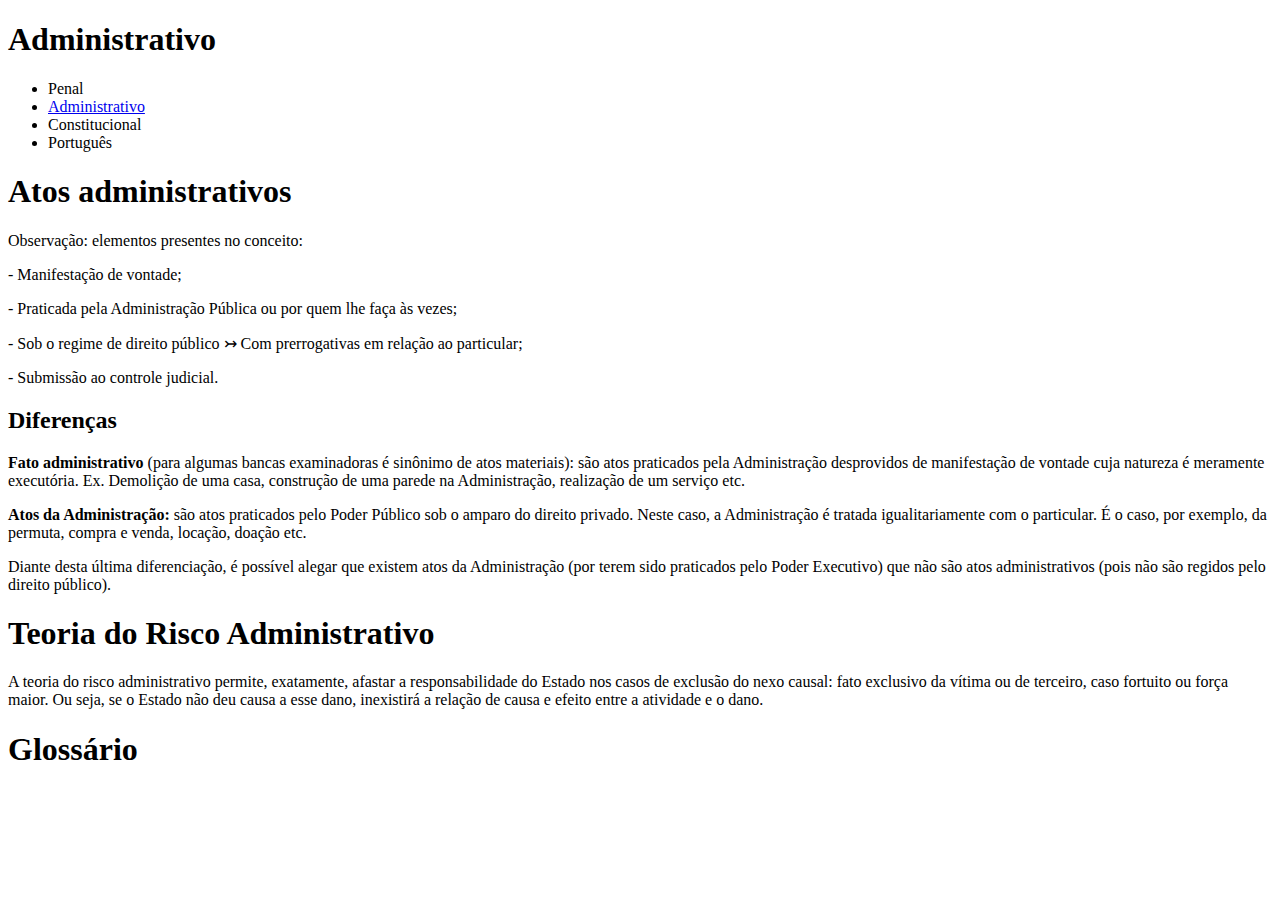
==== administrativo.html @ e255fe9c "Rabiscos de 24 de janeiro" ====
<!DOCTYPE html>
<html lang="pt-br">
<head>
    <meta charset="UTF-8">
    <meta name="viewport" content="width=device-width, initial-scale=1.0">
    <title>Administrativo</title>
</head>
<body>
    <header>
        <h1>Administrativo</h1>
    </header>
    <nav>
        <ul>
            <li>Penal</li>
            <li><a href="Administrativo.html">Administrativo</a></li>
            <li>Constitucional</li>
            <li>Português</li>
        </ul>
    </nav>
    <main>
    <section>
        <h1>Atos administrativos</h1>
        
        <p>Observação: elementos presentes no conceito:</p>
        <p>- Manifestação de vontade;</p>
        <p>- Praticada pela Administração Pública ou por quem lhe faça às vezes;</p>
        <p>- Sob o regime de direito público &rightarrowtail; Com prerrogativas em relação ao particular;</p>
        <p>- Submissão ao controle judicial.</p>

        <h2>Diferenças</h2>
        <p>
            <strong>Fato administrativo</strong> (para algumas bancas examinadoras é sinônimo de atos materiais): são atos praticados pela Administração desprovidos de manifestação de vontade cuja natureza é meramente executória. Ex. Demolição de uma casa, construção de uma parede na Administração,
            realização de um serviço etc.
        </p>

        <p><strong>Atos da Administração:</strong> são atos praticados pelo Poder Público sob o amparo do direito privado. Neste caso, a Administração é tratada igualitariamente com o particular. É o caso, por exemplo, da permuta, compra e venda, locação, doação etc.</p>

        <p>
            Diante desta última diferenciação, é possível alegar que existem atos da Administração (por terem sido praticados pelo Poder Executivo) que não são
            atos administrativos (pois não são regidos pelo direito público).
        </p>
        
        <h1>Teoria do Risco Administrativo</h1>
        <p>A teoria do risco administrativo permite, exatamente, afastar a responsabilidade do Estado nos casos de exclusão do nexo causal: fato exclusivo da vítima ou de terceiro, caso fortuito ou força maior. Ou seja, se o Estado não deu causa a esse dano, inexistirá a relação de causa e efeito entre a atividade e o dano.</p>
    </section>
    </main>
    <div>
        <h1>Glossário</h1>
    </div>
</body>
</html>
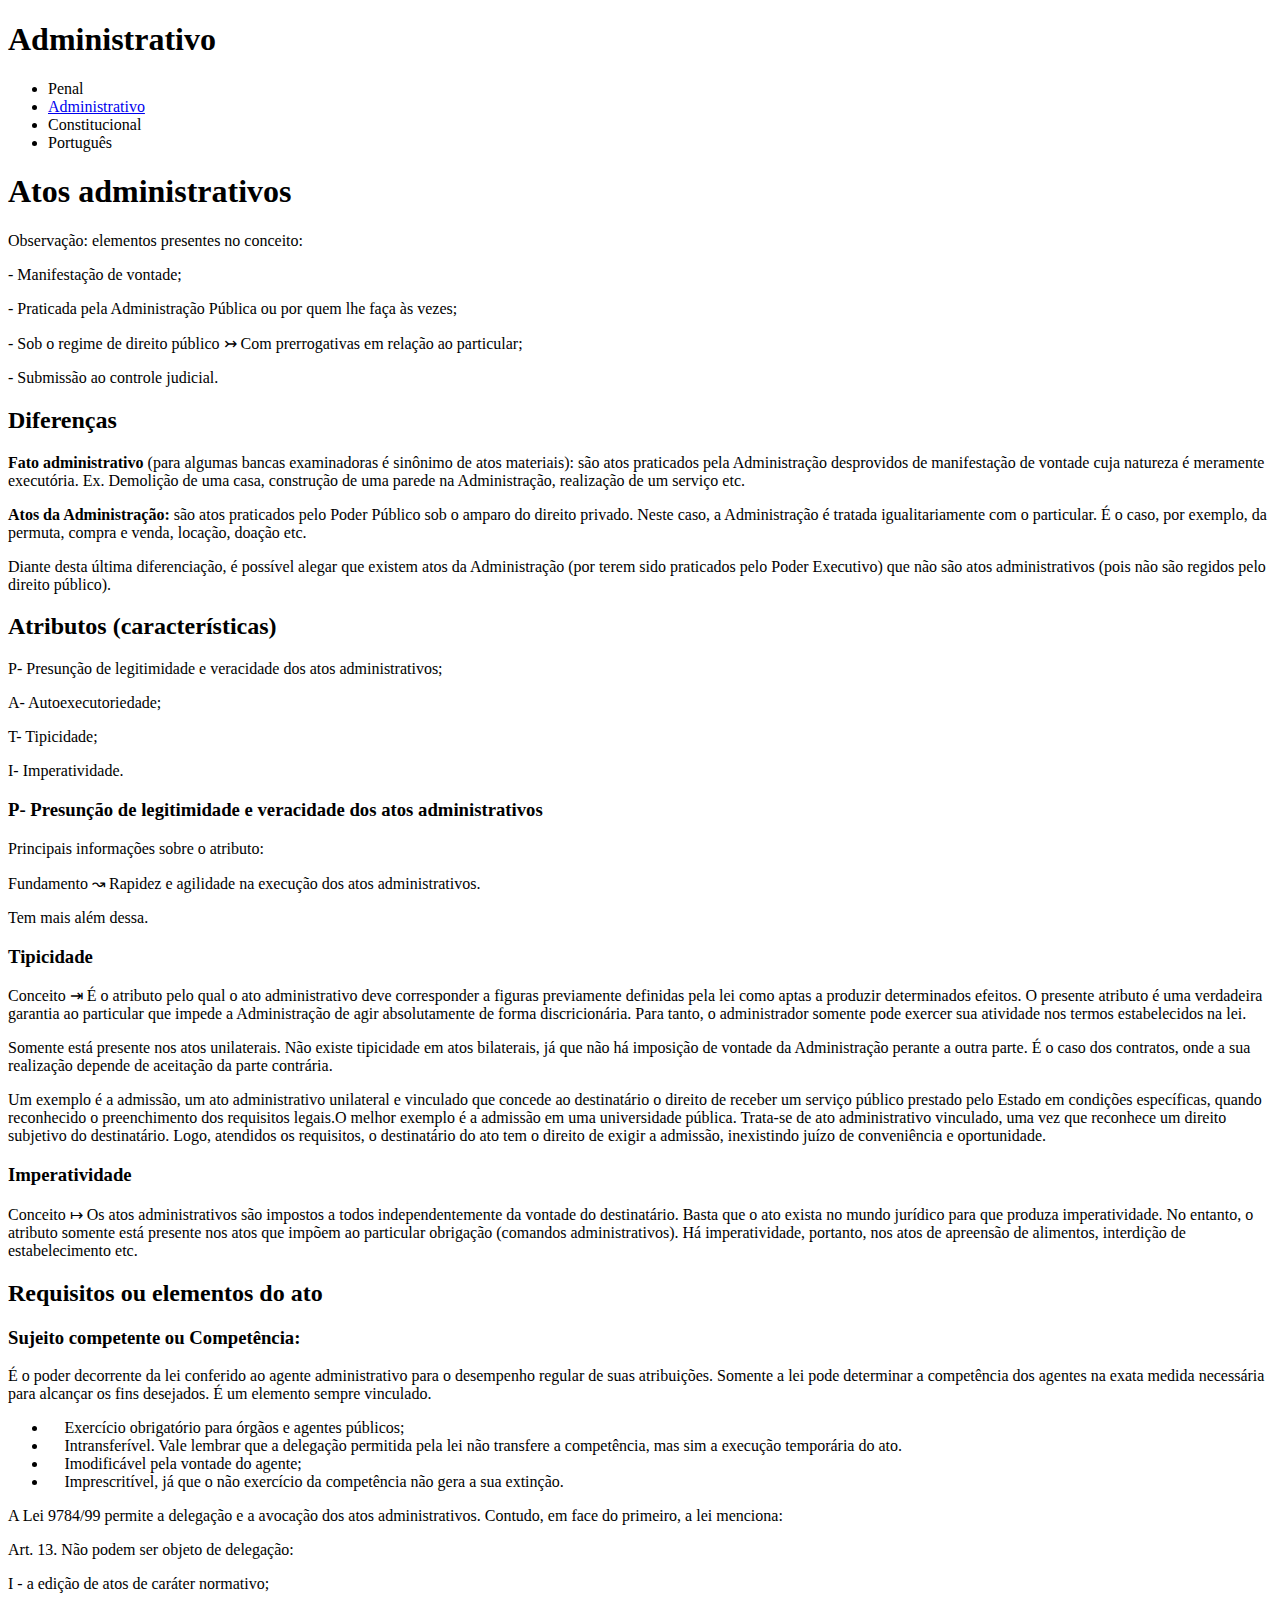
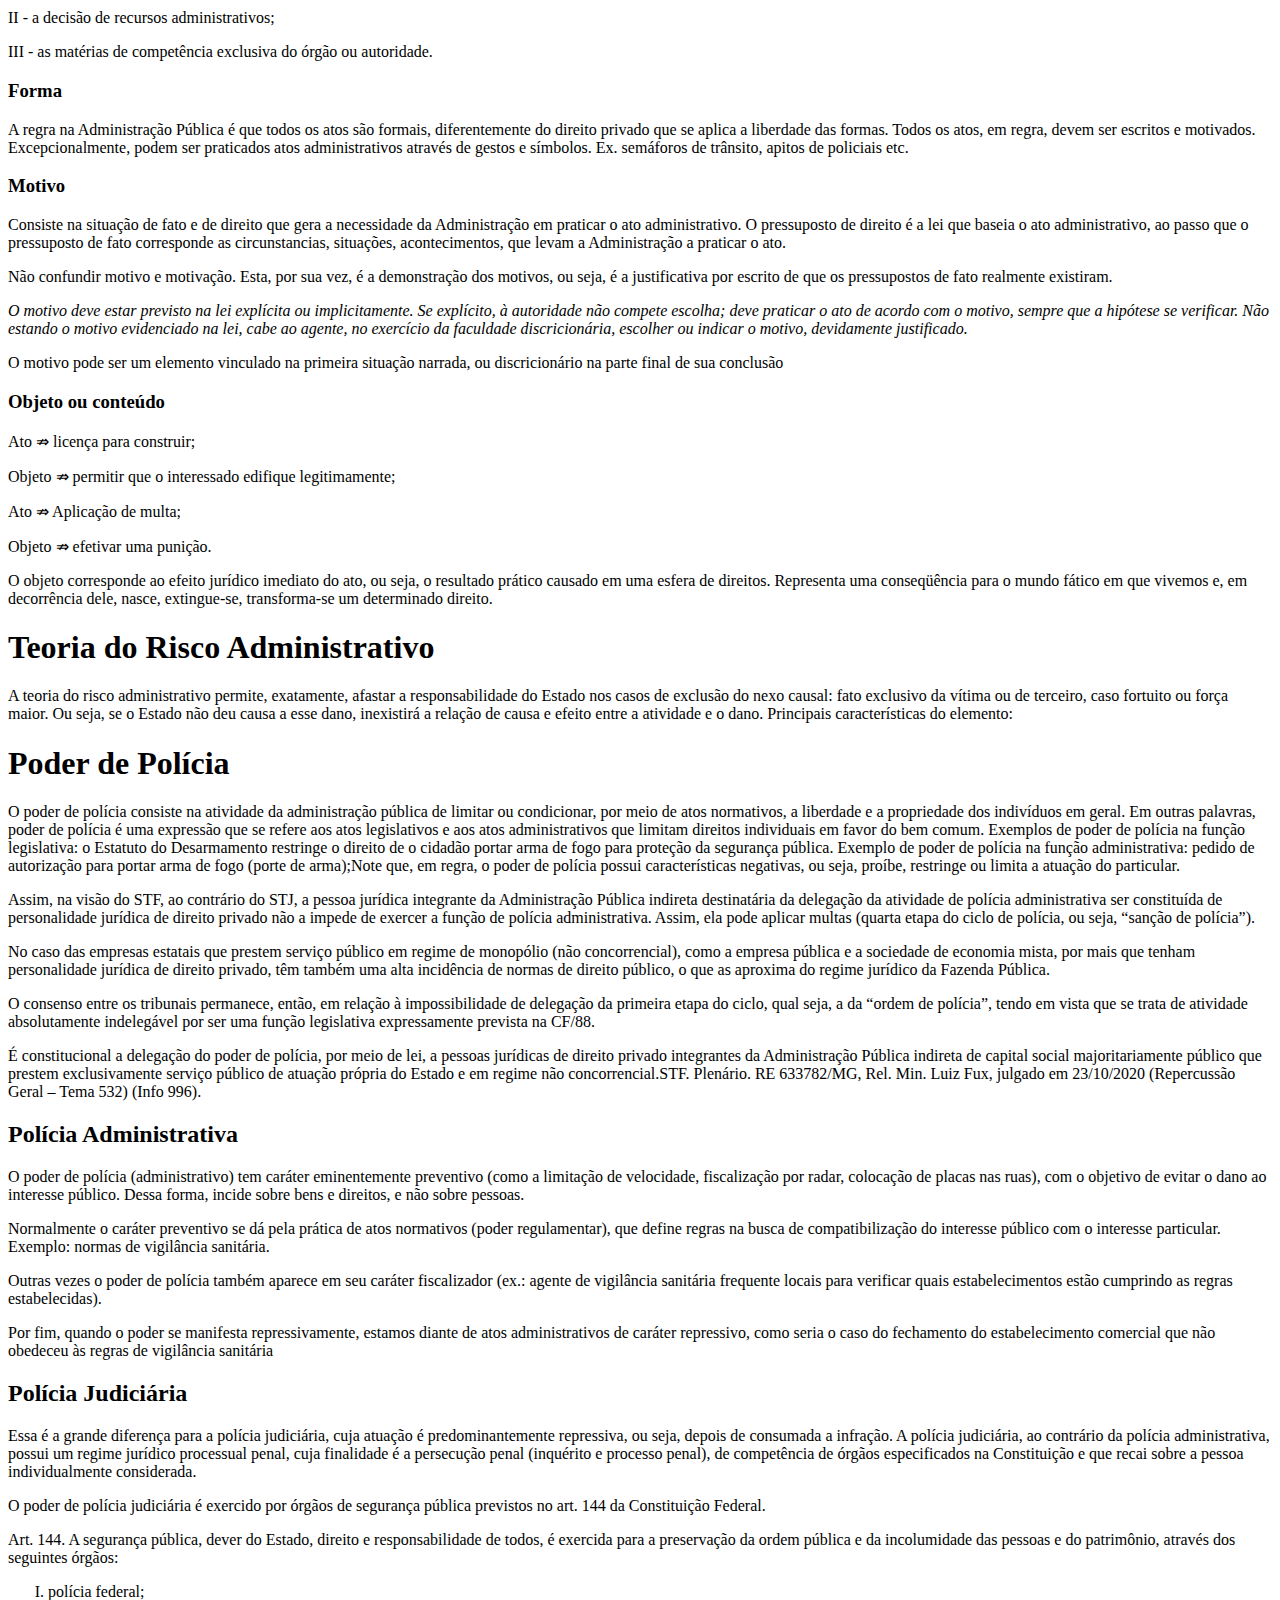
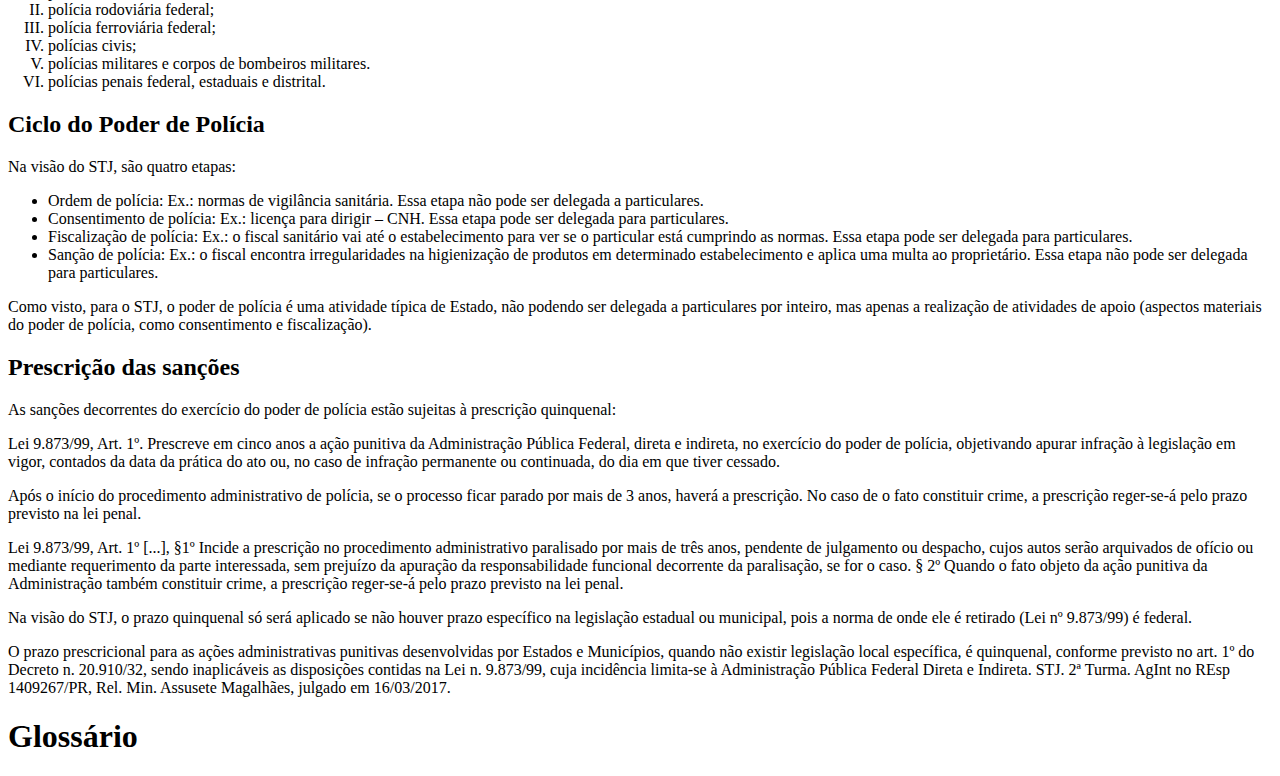
==== commit ea80a6bf: "Modificações dia 25 de jan" ====
--- a/administrativo.html
+++ b/administrativo.html
@@ -39,9 +39,208 @@
             Diante desta última diferenciação, é possível alegar que existem atos da Administração (por terem sido praticados pelo Poder Executivo) que não são
             atos administrativos (pois não são regidos pelo direito público).
         </p>
-        
+
+        <h2>Atributos (características)</h2>
+        <p>P- Presunção de legitimidade e veracidade dos atos administrativos;</p>
+        <p>A- Autoexecutoriedade;</p>
+        <p>T- Tipicidade;</p>
+        <p>I- Imperatividade.</p>
+
+        <h3>P- Presunção de legitimidade e veracidade dos atos administrativos</h3>
+
+        Principais informações sobre o atributo:
+        
+        <p>Fundamento &rightsquigarrow; Rapidez e agilidade na execução dos atos administrativos. </p>
+
+        <p>Tem mais além dessa.</p>
+
+        <h3>Tipicidade</h3>
+
+        <p>
+            Conceito &RightArrowBar; É o atributo pelo qual o ato administrativo deve corresponder a
+            figuras previamente definidas pela lei como aptas a produzir determinados
+            efeitos. O presente atributo é uma verdadeira garantia ao particular que impede
+            a Administração de agir absolutamente de forma discricionária. Para tanto, o
+            administrador somente pode exercer sua atividade nos termos estabelecidos
+            na lei.
+        </p>
+
+        <p>
+            Somente está presente nos atos unilaterais. Não existe tipicidade em
+            atos bilaterais, já que não há imposição de vontade da Administração perante a
+            outra parte. É o caso dos contratos, onde a sua realização depende de
+            aceitação da parte contrária.
+        </p>
+
+        <p>Um exemplo é a admissão, um ato administrativo unilateral e vinculado que concede ao destinatário o direito de receber um serviço público prestado pelo Estado em condições específicas, quando reconhecido o preenchimento dos requisitos legais.O melhor exemplo é a admissão em uma universidade pública. Trata-se de ato administrativo vinculado, uma vez que reconhece um direito subjetivo do destinatário. Logo, atendidos os requisitos, o destinatário do ato tem o direito de exigir a admissão, inexistindo juízo de conveniência e oportunidade. </p>
+
+        <h3>Imperatividade</h3>
+
+        <p>
+            Conceito &RightTeeArrow; Os atos administrativos são impostos a todos independentemente
+            da vontade do destinatário. Basta que o ato exista no mundo jurídico para que produza imperatividade.
+            No entanto, o atributo somente está presente nos atos que impõem ao
+            particular obrigação (comandos administrativos). Há imperatividade, portanto,
+            nos atos de apreensão de alimentos, interdição de estabelecimento etc.
+        </p>
+
+        <h2>Requisitos ou elementos do ato</h2>
+
+        <h3>Sujeito competente ou Competência:</h3>
+        <p>
+            É o poder decorrente da lei conferido ao agente administrativo para o
+            desempenho regular de suas atribuições. Somente a lei pode determinar a
+            competência dos agentes na exata medida necessária para alcançar os fins
+            desejados. É um elemento sempre vinculado.
+        </p>
+
+        <ul>
+            <li> Exercício obrigatório para órgãos e agentes públicos;</li>
+            <li>
+                 Intransferível. Vale lembrar que a delegação permitida pela lei não
+                transfere a competência, mas sim a execução temporária do ato.
+            </li>
+            <li> Imodificável pela vontade do agente;</li>
+            <li>
+                 Imprescritível, já que o não exercício da competência não gera a sua
+                extinção.
+            </li>
+        </ul>
+        
+
+        <p>
+            A Lei 9784/99 permite a delegação e a avocação dos atos
+            administrativos. Contudo, em face do primeiro, a lei menciona:
+        </p>
+        <p>Art. 13. Não podem ser objeto de delegação:</p>
+        <p>I - a edição de atos de caráter normativo;</p>
+        <p>II - a decisão de recursos administrativos;</p>
+        <p>III - as matérias de competência exclusiva do órgão ou autoridade.</p>
+
+        <h3>Forma</h3>
+
+        <p>
+            A regra na Administração Pública é que todos os atos são formais,
+            diferentemente do direito privado que se aplica a liberdade das formas.
+            Todos os atos, em regra, devem ser escritos e motivados.
+            Excepcionalmente, podem ser praticados atos administrativos através de
+            gestos e símbolos. Ex. semáforos de trânsito, apitos de policiais etc.
+        </p>
+
+        <h3>Motivo</h3>
+
+        <p>
+            Consiste na situação de fato e de direito que gera a necessidade da
+            Administração em praticar o ato administrativo. O pressuposto de direito é a lei
+            que baseia o ato administrativo, ao passo que o pressuposto de fato
+            corresponde as circunstancias, situações, acontecimentos, que levam a
+            Administração a praticar o ato.
+        </p>
+
+        <p>
+            Não confundir motivo e motivação. Esta, por sua vez, é a demonstração
+            dos motivos, ou seja, é a justificativa por escrito de que os pressupostos de fato
+            realmente existiram.
+        </p>
+        <p style="font-style: italic;">
+            O motivo deve estar previsto na lei explícita
+            ou implicitamente. Se explícito, à autoridade não compete escolha; deve
+            praticar o ato de acordo com o motivo, sempre que a hipótese se verificar. Não
+            estando o motivo evidenciado na lei, cabe ao agente, no exercício da faculdade
+            discricionária, escolher ou indicar o motivo, devidamente justificado.
+        </p>
+        <p>
+            O motivo pode ser um
+            elemento vinculado na primeira situação narrada, ou discricionário na parte
+            final de sua conclusão
+        </p>
+
+        <h3>Objeto ou conteúdo</h3>
+
+        <p>Ato &nRightarrow; licença para construir;</p>
+        <p>Objeto &nRightarrow; permitir que o interessado edifique legitimamente;</p>
+        <p>Ato &nRightarrow; Aplicação de multa;</p>
+        <p>Objeto &nRightarrow; efetivar uma punição.</p>
+        
+        <p>
+            O objeto corresponde ao efeito jurídico
+            imediato do ato, ou seja, o resultado prático causado em uma esfera de
+            direitos. Representa uma conseqüência para o mundo fático em que vivemos e,
+            em decorrência dele, nasce, extingue-se, transforma-se um determinado
+            direito.
+        </p>
+
+
         <h1>Teoria do Risco Administrativo</h1>
-        <p>A teoria do risco administrativo permite, exatamente, afastar a responsabilidade do Estado nos casos de exclusão do nexo causal: fato exclusivo da vítima ou de terceiro, caso fortuito ou força maior. Ou seja, se o Estado não deu causa a esse dano, inexistirá a relação de causa e efeito entre a atividade e o dano.</p>
+        
+        <p>A teoria do risco administrativo permite, exatamente, afastar a responsabilidade do Estado nos casos de exclusão do nexo causal: fato exclusivo da vítima ou de terceiro, caso fortuito ou força maior. Ou seja, se o Estado não deu causa a esse dano, inexistirá a relação de causa e efeito entre a atividade e o dano. Principais características do elemento:</p>
+
+        <h1>Poder de Polícia</h1>
+
+        <p>O poder de polícia consiste na atividade da administração pública de limitar ou condicionar, por meio de atos normativos, a liberdade e a propriedade dos indivíduos em geral. Em outras palavras, poder de polícia é uma expressão que se refere aos atos legislativos e aos atos administrativos que limitam direitos individuais em favor do bem comum. Exemplos de poder de polícia na função legislativa: o Estatuto do Desarmamento restringe o direito de o cidadão portar arma de fogo para proteção da segurança pública. Exemplo de poder de polícia na função administrativa: pedido de autorização para portar arma de fogo (porte de arma);Note que, em regra, o poder de polícia possui características negativas, ou seja, proíbe, restringe ou limita a atuação do particular. </p>
+
+        <p>Assim, na visão do STF, ao contrário do STJ, a pessoa jurídica integrante da Administração Pública indireta destinatária da delegação da atividade de polícia administrativa ser constituída de personalidade jurídica de direito privado não a impede de exercer a função de polícia administrativa. Assim, ela pode aplicar multas (quarta etapa do ciclo de polícia, ou seja, “sanção de polícia”). </p>
+
+        <p>No caso das empresas estatais que prestem serviço público em regime de monopólio (não concorrencial), como a empresa pública e a sociedade de economia mista, por mais que tenham personalidade jurídica de direito privado, têm também uma alta incidência de normas de direito público, o que as aproxima do regime jurídico da Fazenda Pública.  </p>
+
+        <p>O consenso entre os tribunais permanece, então, em relação à impossibilidade de delegação da primeira etapa do ciclo, qual seja, a da “ordem de polícia”, tendo em vista que se trata de atividade absolutamente indelegável por ser uma função legislativa expressamente prevista na CF/88. </p>
+        
+        <p>É constitucional a delegação do poder de polícia, por meio de lei, a pessoas jurídicas de direito privado integrantes da Administração Pública indireta de capital social majoritariamente público que prestem exclusivamente serviço público de atuação própria do Estado e em regime não concorrencial.STF. Plenário. RE 633782/MG, Rel. Min. Luiz Fux, julgado em 23/10/2020 (Repercussão Geral – Tema 532) (Info 996).</p>
+
+        <h2>Polícia Administrativa</h2>
+        
+        <p>O poder de polícia (administrativo) tem caráter eminentemente preventivo (como a limitação de velocidade, fiscalização por radar, colocação de placas nas ruas), com o objetivo de evitar o dano ao interesse público. Dessa forma, incide sobre bens e direitos, e não sobre pessoas. </p>
+
+        <p>Normalmente o caráter preventivo se dá pela prática de atos normativos (poder regulamentar), que define regras na busca de compatibilização do interesse público com o interesse particular. Exemplo: normas de vigilância sanitária. </p>
+
+        <p>Outras vezes o poder de polícia também aparece em seu caráter fiscalizador (ex.: agente de vigilância sanitária frequente locais para verificar quais estabelecimentos estão cumprindo as regras estabelecidas). </p>
+
+        <p>Por fim, quando o poder se manifesta repressivamente, estamos diante de atos administrativos de caráter repressivo, como seria o caso do fechamento do estabelecimento comercial que não obedeceu às regras de vigilância sanitária </p>
+
+        <h2>Polícia Judiciária</h2>
+        <p>Essa é a grande diferença para a polícia judiciária, cuja atuação é predominantemente repressiva, ou seja, depois de consumada a infração. A polícia judiciária, ao contrário da polícia administrativa, possui um regime jurídico processual penal, cuja finalidade é a persecução penal (inquérito e processo penal), de competência de órgãos especificados na Constituição e que recai sobre a pessoa individualmente considerada.  </p>
+
+        <p>O poder de polícia judiciária é exercido por órgãos de segurança pública previstos no art. 144 da Constituição Federal. </p>
+
+        <p>Art. 144. A segurança pública, dever do Estado, direito e responsabilidade de todos, é exercida para a preservação da ordem pública e da incolumidade das pessoas e do patrimônio, através dos seguintes órgãos:</p>
+        <ol type="I">
+            <li>polícia federal;</li>
+            <li> polícia rodoviária federal;</li>
+            <li> polícia ferroviária federal;</li>
+            <li> polícias civis;</li>
+            <li> polícias militares e corpos de bombeiros militares.</li>
+            <li>polícias penais federal, estaduais e distrital.</li>
+        </ol>
+
+        <h2>Ciclo do Poder de Polícia</h2>
+        
+        <p>Na visão do STJ, são quatro etapas:</p>
+        
+        <ul>
+            <li>Ordem de polícia: Ex.: normas de vigilância sanitária. Essa etapa não pode ser delegada a particulares.</li>
+            <li>Consentimento de polícia: Ex.: licença para dirigir – CNH. Essa etapa pode ser delegada para particulares.</li>
+            <li>Fiscalização de polícia: Ex.: o fiscal sanitário vai até o estabelecimento para ver se o particular está cumprindo as normas. Essa etapa pode ser delegada para particulares.</li>
+            <li>Sanção de polícia: Ex.: o fiscal encontra irregularidades na higienização de produtos em determinado estabelecimento e aplica uma multa ao proprietário. Essa etapa não pode ser delegada para particulares.</li>
+        </ul>
+        
+        <p>Como visto, para o STJ, o poder de polícia é uma atividade típica de Estado, não podendo ser delegada a particulares por inteiro, mas apenas a realização de atividades de apoio (aspectos materiais do poder de polícia, como consentimento e fiscalização). </p>
+
+        <h2>Prescrição das sanções</h2>
+
+        <p>As sanções decorrentes do exercício do poder de polícia estão sujeitas à prescrição quinquenal:</p>
+
+        <p>Lei 9.873/99, Art. 1º. Prescreve em cinco anos a ação punitiva da Administração Pública Federal, direta e indireta, no exercício do poder de polícia, objetivando apurar infração à legislação em vigor, contados da data da prática do ato ou, no caso de infração permanente ou continuada, do dia em que tiver cessado. </p>
+
+        <p>Após o início do procedimento administrativo de polícia, se o processo ficar parado por mais de 3 anos, haverá a prescrição. No caso de o fato constituir crime, a prescrição reger-se-á pelo prazo previsto na lei penal.</p>
+
+        <p>Lei 9.873/99, Art. 1º [...], §1º Incide a prescrição no procedimento administrativo paralisado por mais de três anos, pendente de julgamento ou despacho, cujos autos serão arquivados de ofício ou mediante requerimento da parte interessada, sem prejuízo da apuração da responsabilidade funcional decorrente da paralisação, se for o caso. § 2º Quando o fato objeto da ação punitiva da Administração também constituir crime, a prescrição reger-se-á pelo prazo previsto na lei penal.</p>
+
+        <p>Na visão do STJ, o prazo quinquenal só será aplicado se não houver prazo específico na legislação estadual ou municipal, pois a norma de onde ele é retirado (Lei nº 9.873/99) é federal.</p>
+
+        <p>O prazo prescricional para as ações administrativas punitivas desenvolvidas por Estados e Municípios, quando não existir legislação local específica, é quinquenal, conforme previsto no art. 1º do Decreto n. 20.910/32, sendo inaplicáveis as disposições contidas na Lei n. 9.873/99, cuja incidência limita-se à Administração Pública Federal Direta e Indireta. STJ. 2ª Turma. AgInt no REsp 1409267/PR, Rel. Min. Assusete Magalhães, julgado em 16/03/2017.</p>
+
+
+        
     </section>
     </main>
     <div>
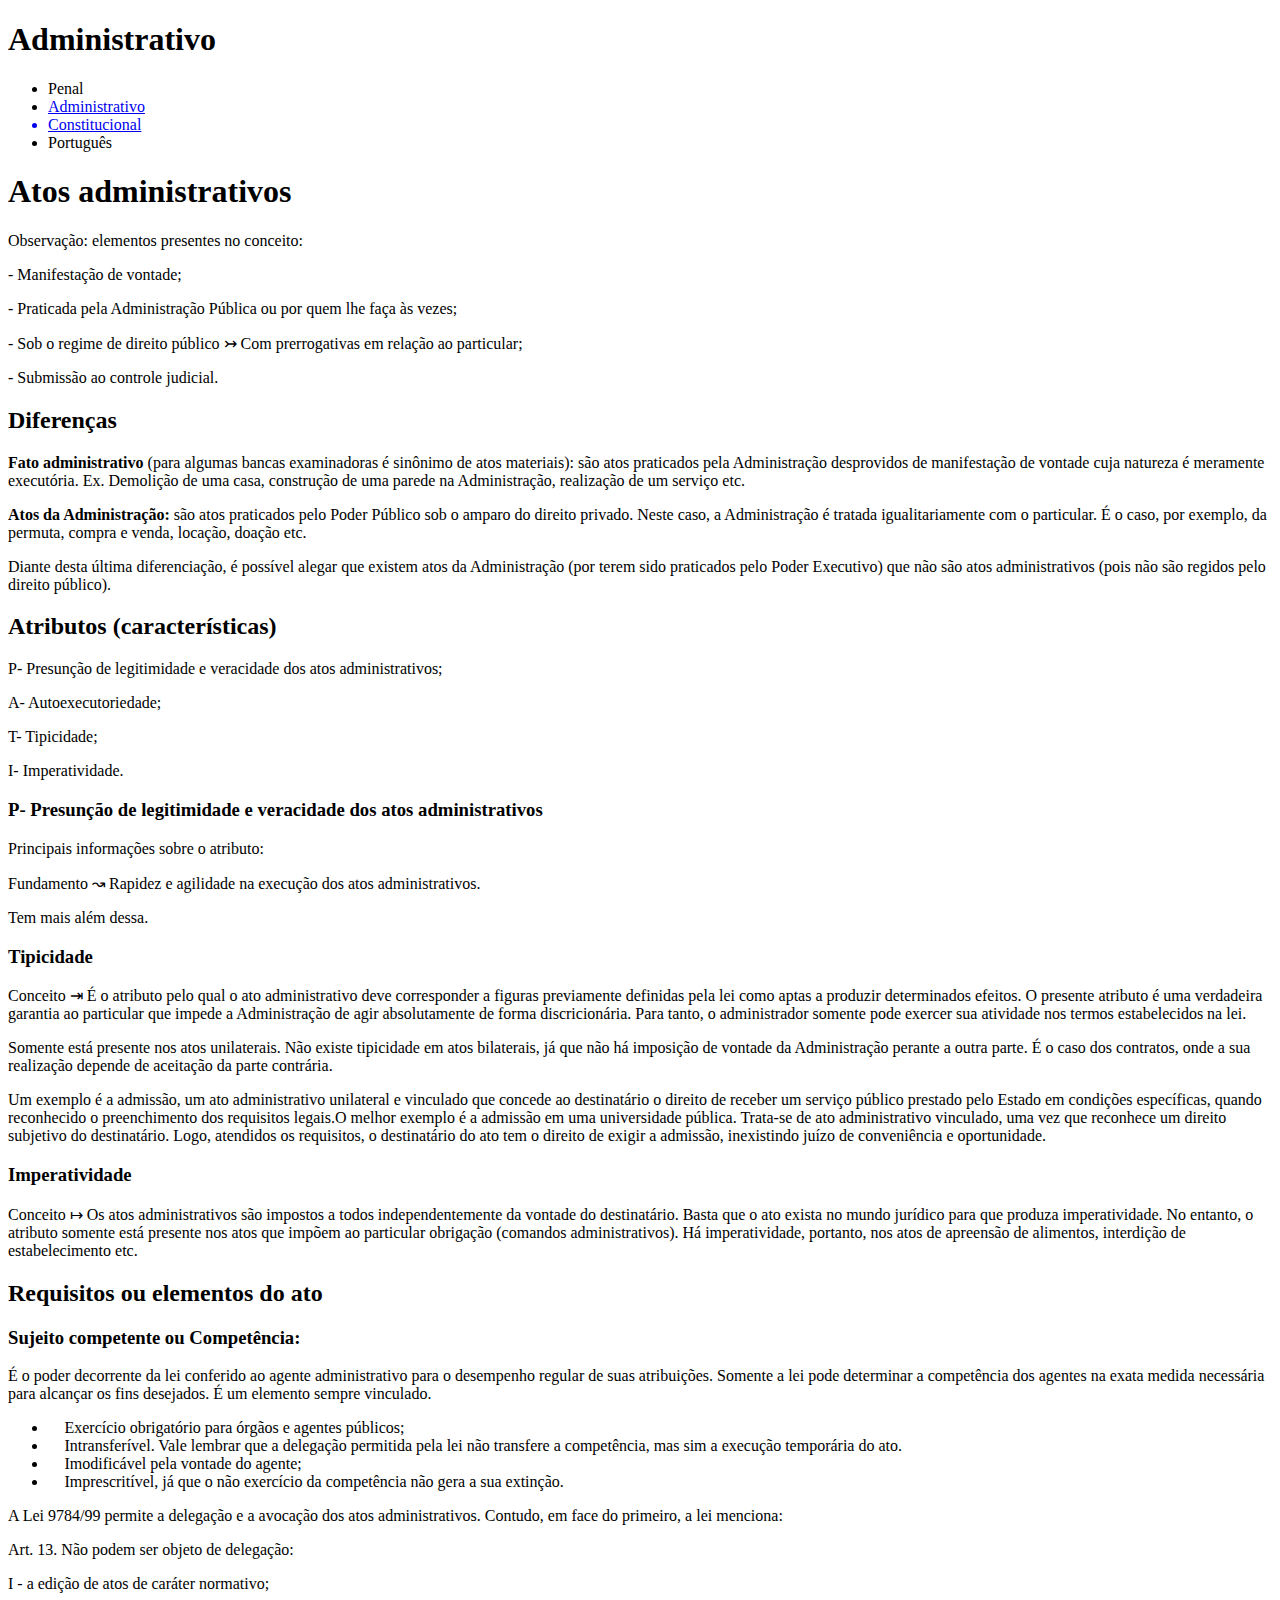
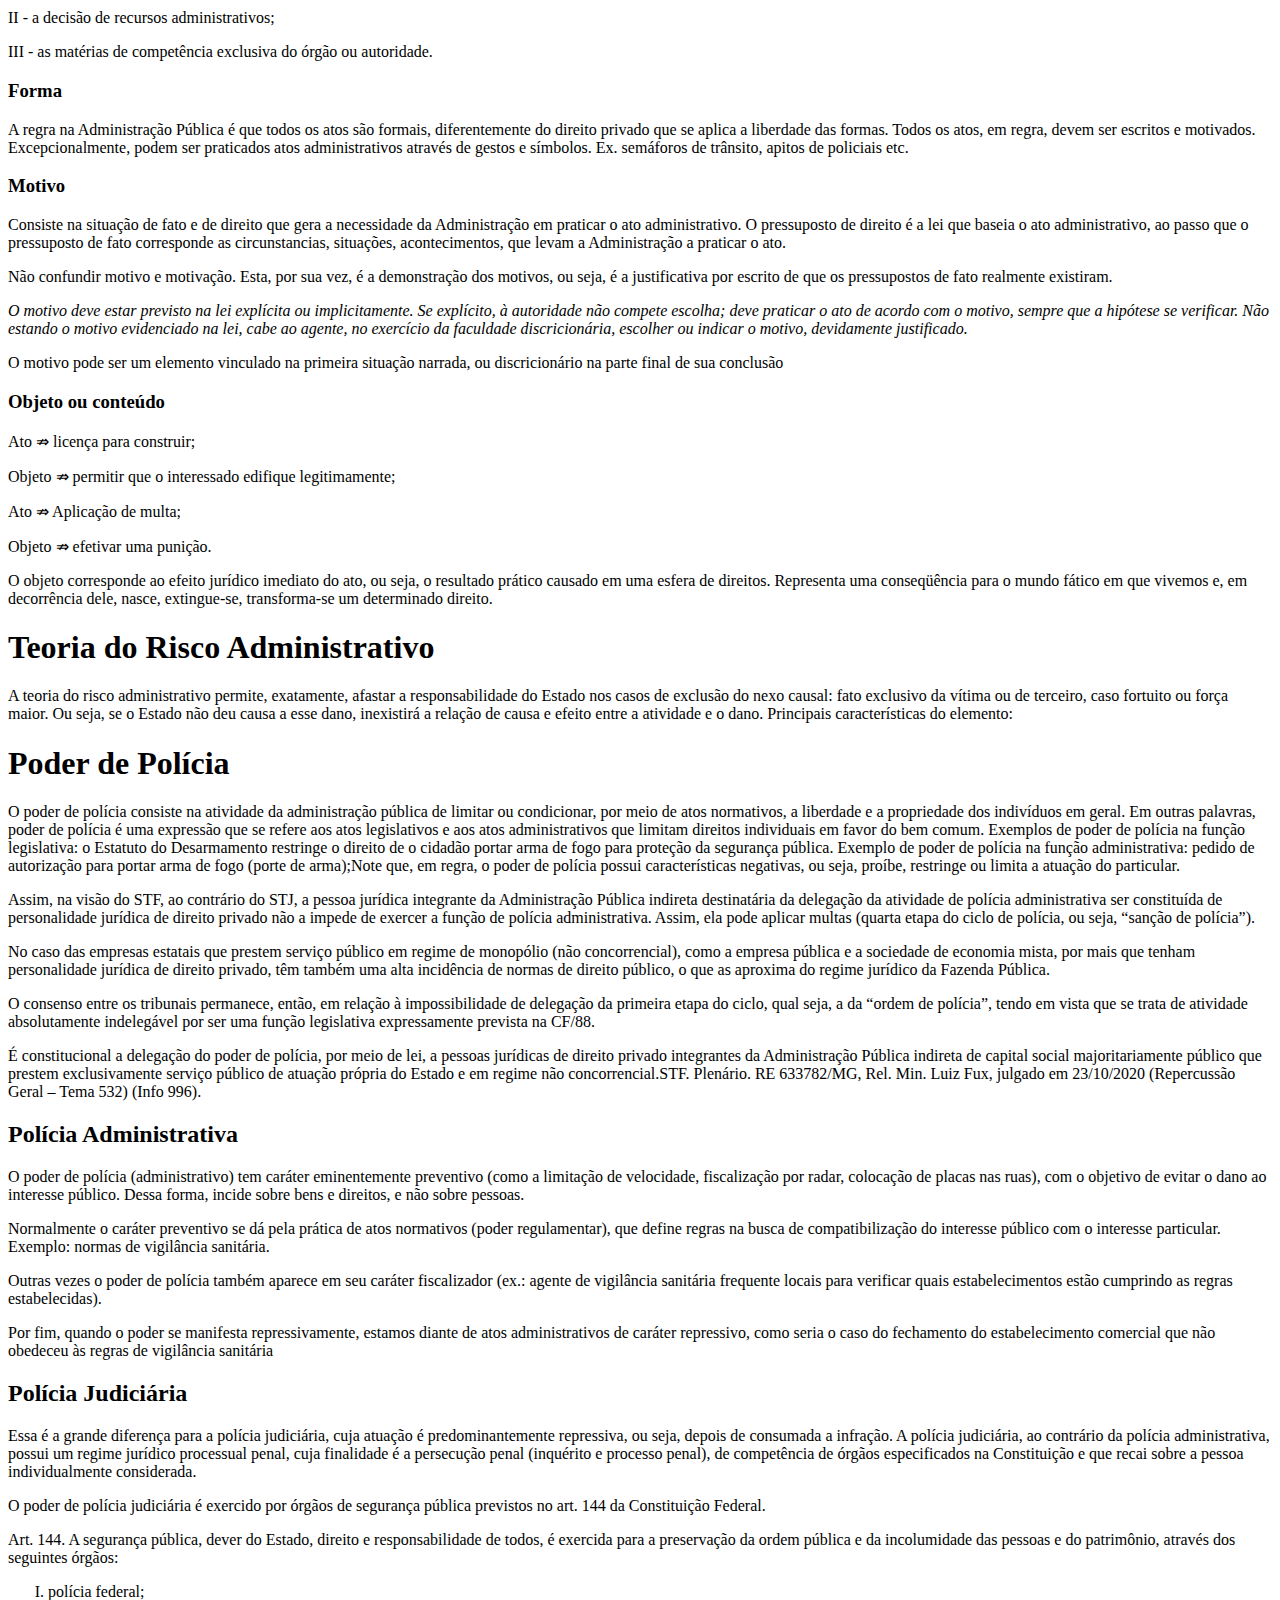
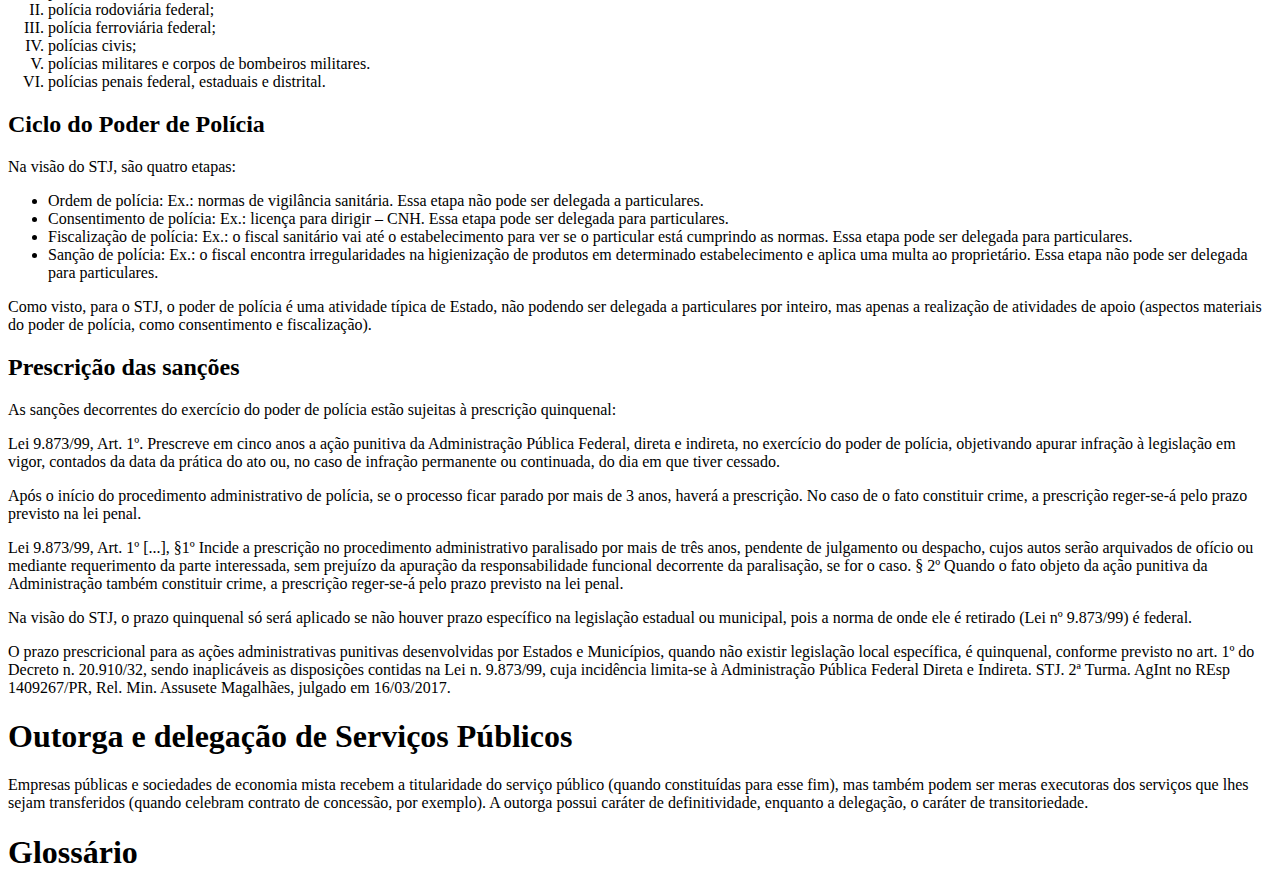
==== commit 42c2eac3: "rabiscos de 26 de jan" ====
--- a/administrativo.html
+++ b/administrativo.html
@@ -12,8 +12,10 @@
     <nav>
         <ul>
             <li>Penal</li>
-            <li><a href="Administrativo.html">Administrativo</a></li>
-            <li>Constitucional</li>
+            <li><a href="administrativo.html">Administrativo</a></li>
+            <a href="constitucional.html">
+                <li>Constitucional</li>
+            </a>
             <li>Português</li>
         </ul>
     </nav>
@@ -240,7 +242,9 @@
         <p>O prazo prescricional para as ações administrativas punitivas desenvolvidas por Estados e Municípios, quando não existir legislação local específica, é quinquenal, conforme previsto no art. 1º do Decreto n. 20.910/32, sendo inaplicáveis as disposições contidas na Lei n. 9.873/99, cuja incidência limita-se à Administração Pública Federal Direta e Indireta. STJ. 2ª Turma. AgInt no REsp 1409267/PR, Rel. Min. Assusete Magalhães, julgado em 16/03/2017.</p>
 
 
-        
+        <h1>Outorga e delegação de Serviços Públicos</h1>
+
+        <p>Empresas públicas e sociedades de economia mista recebem a titularidade do serviço público (quando constituídas para esse fim), mas também podem ser meras executoras dos serviços que lhes sejam transferidos (quando celebram contrato de concessão, por exemplo). A outorga possui caráter de definitividade, enquanto a delegação, o caráter de transitoriedade.</p>
     </section>
     </main>
     <div>
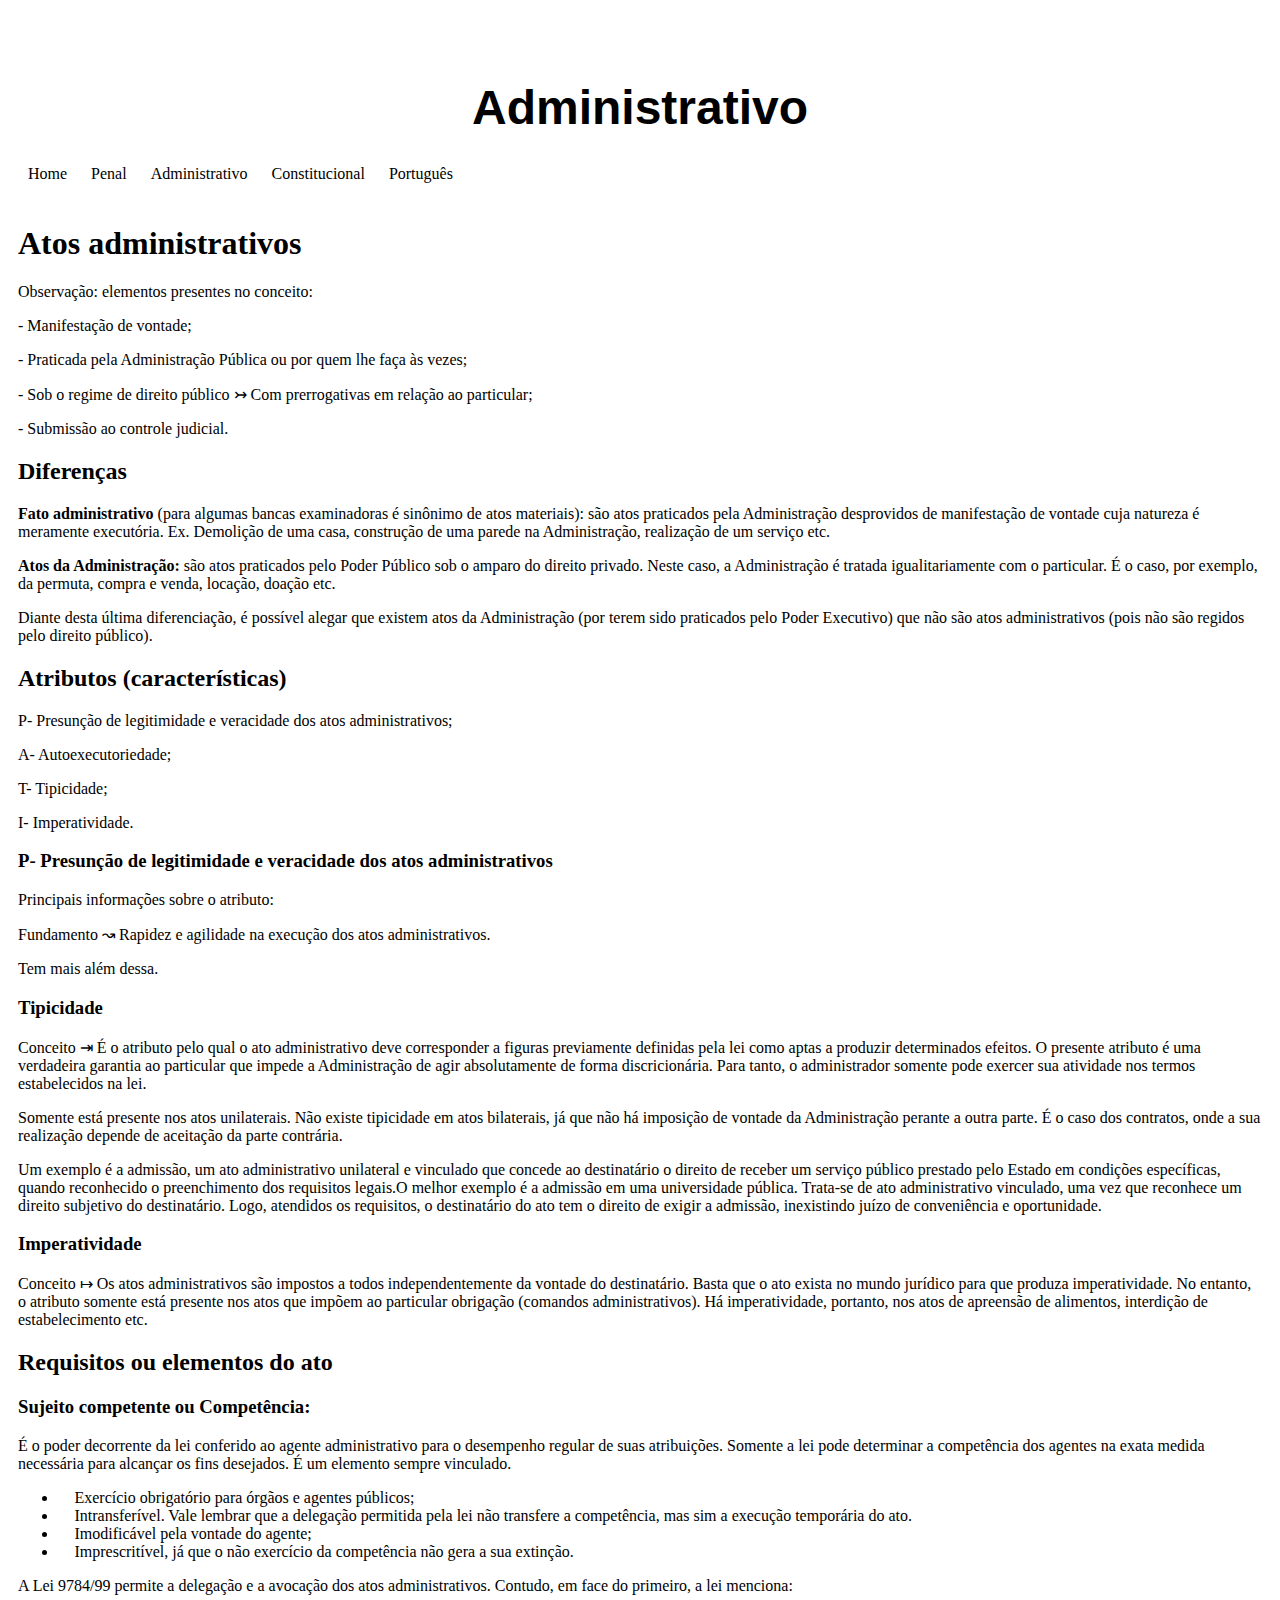
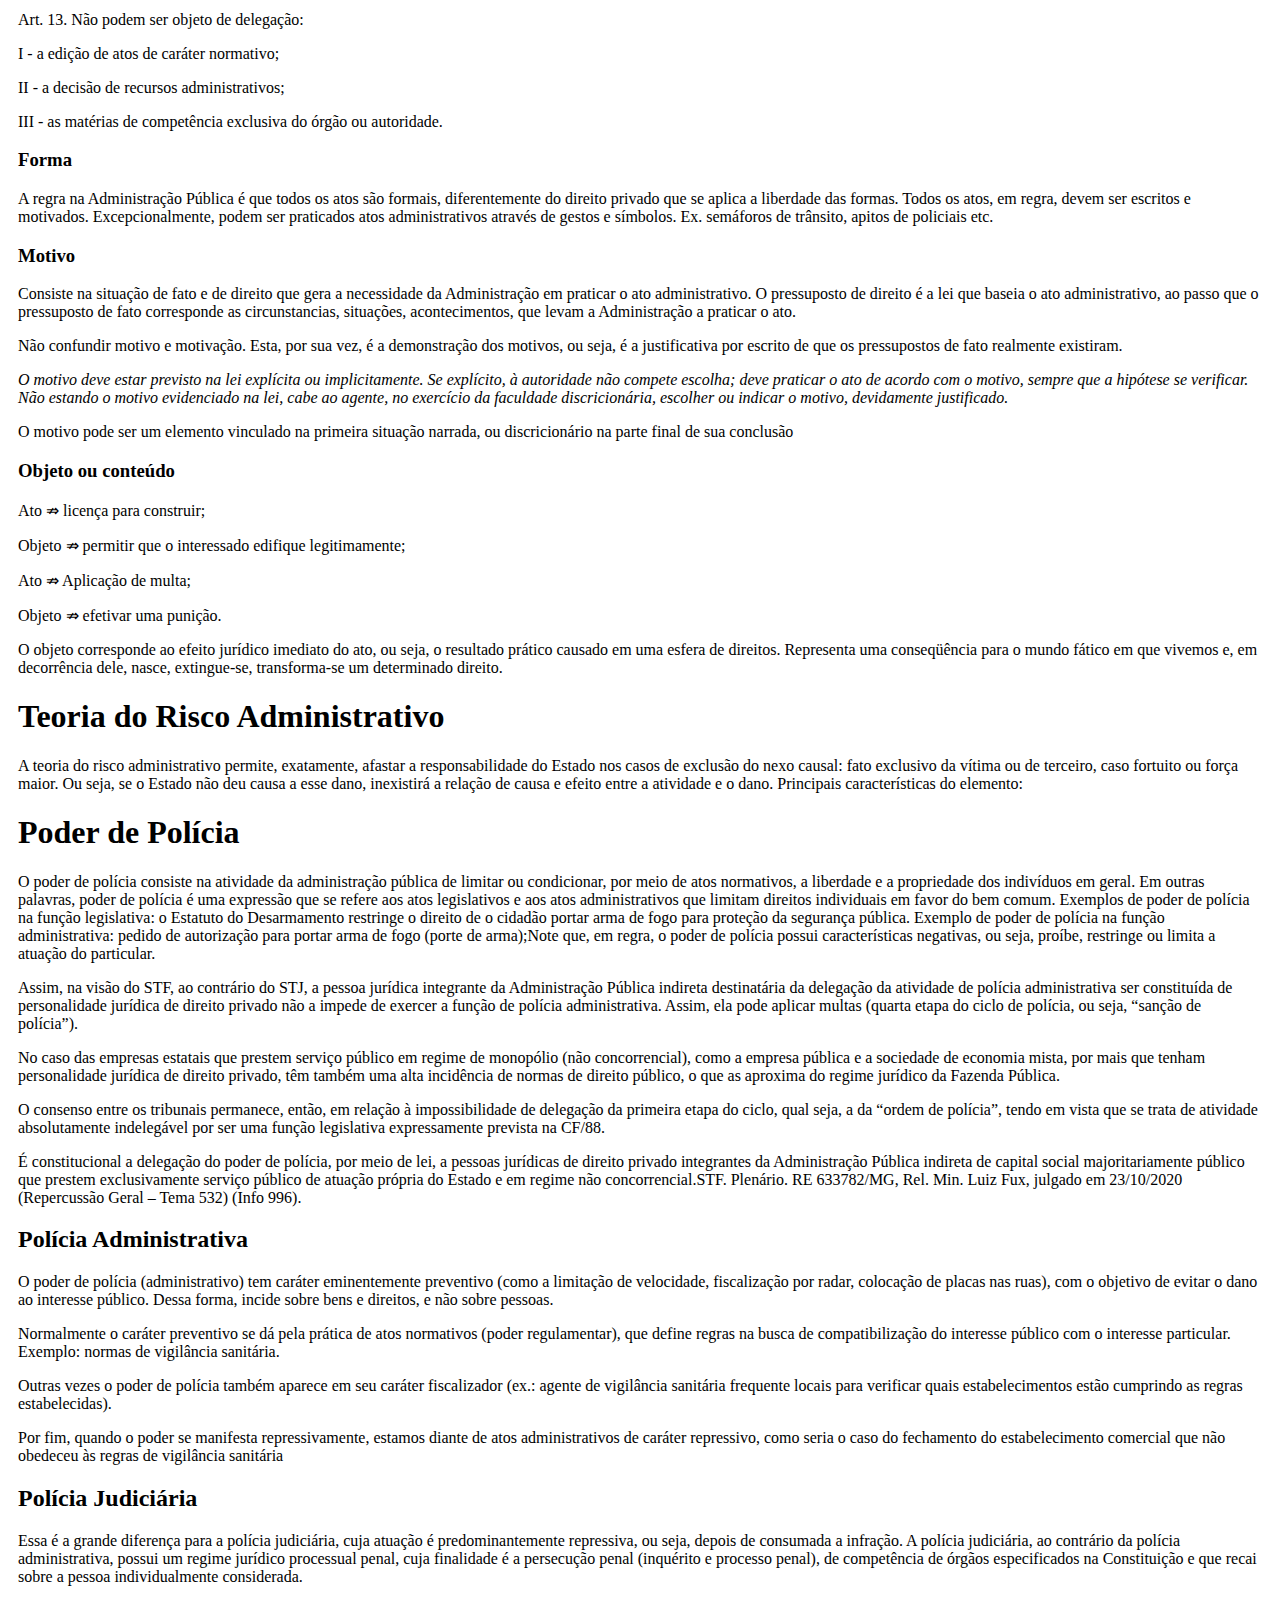
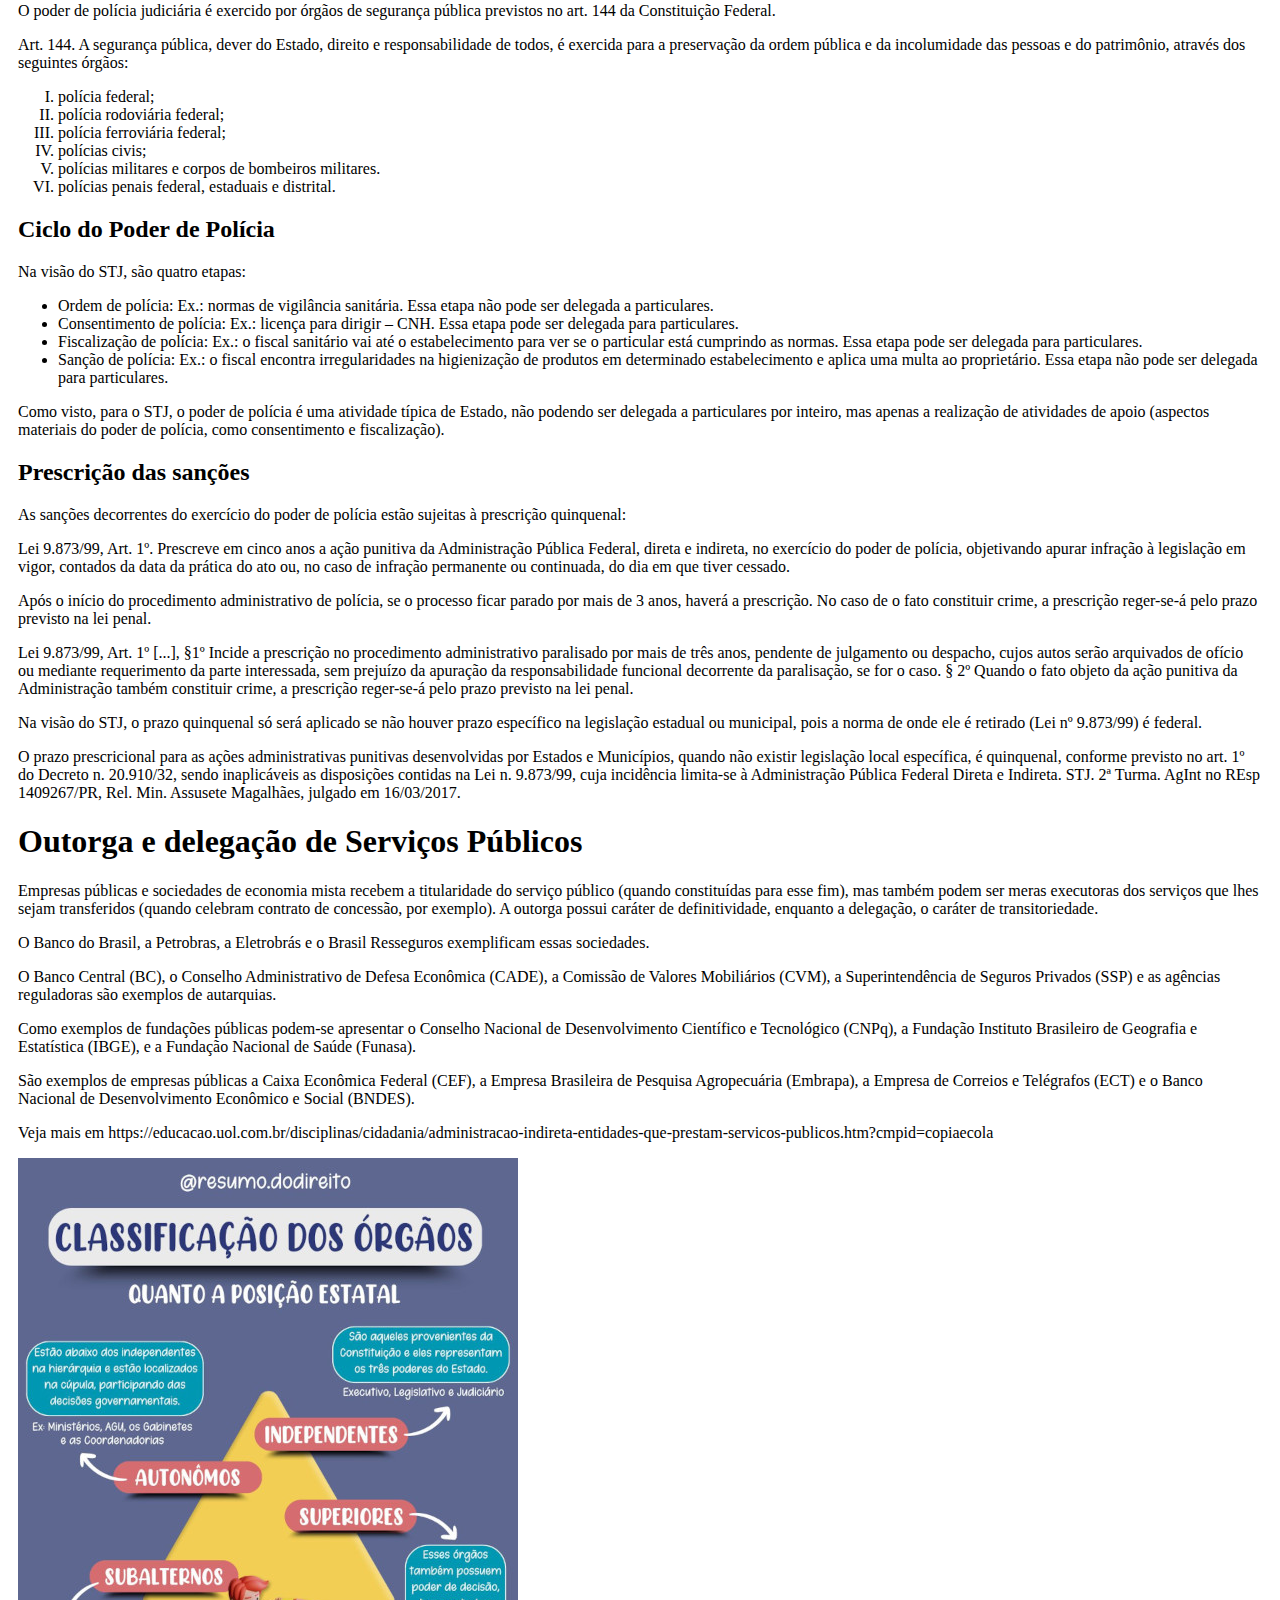
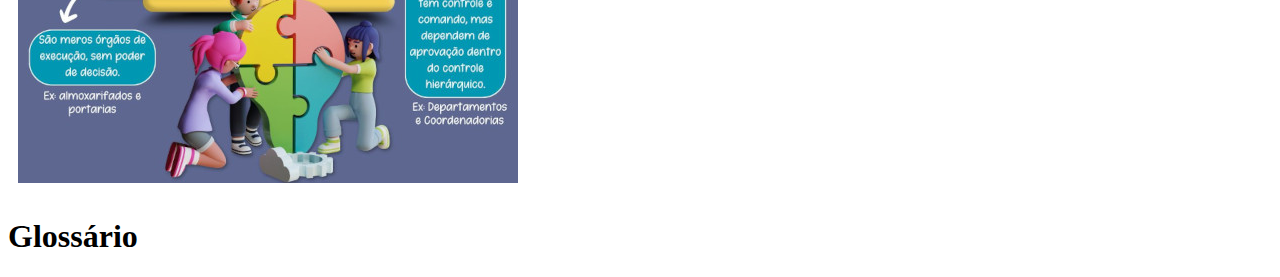
==== commit c52e7ec1: "mudanças da ultima terça feira de janeiro" ====
--- a/administrativo.html
+++ b/administrativo.html
@@ -3,6 +3,7 @@
 <head>
     <meta charset="UTF-8">
     <meta name="viewport" content="width=device-width, initial-scale=1.0">
+    <link rel="stylesheet" href="estilo/style.css">
     <title>Administrativo</title>
 </head>
 <body>
@@ -10,14 +11,12 @@
         <h1>Administrativo</h1>
     </header>
     <nav>
-        <ul>
-            <li>Penal</li>
-            <li><a href="administrativo.html">Administrativo</a></li>
-            <a href="constitucional.html">
-                <li>Constitucional</li>
-            </a>
-            <li>Português</li>
-        </ul>
+        <a href="index.html">Home</a>
+        <a href="penal.html">Penal</a>
+        <a href="administrativo.html">Administrativo</a>
+        <a href="constitucional.html">Constitucional</a>
+        <a href="portugues.html">Português</a>
+        
     </nav>
     <main>
     <section>
@@ -245,6 +244,18 @@
         <h1>Outorga e delegação de Serviços Públicos</h1>
 
         <p>Empresas públicas e sociedades de economia mista recebem a titularidade do serviço público (quando constituídas para esse fim), mas também podem ser meras executoras dos serviços que lhes sejam transferidos (quando celebram contrato de concessão, por exemplo). A outorga possui caráter de definitividade, enquanto a delegação, o caráter de transitoriedade.</p>
+
+        <p>O Banco do Brasil, a Petrobras, a Eletrobrás e o Brasil Resseguros exemplificam essas sociedades.</p>
+
+        <p>O Banco Central (BC), o Conselho Administrativo de Defesa Econômica (CADE), a Comissão de Valores Mobiliários (CVM), a Superintendência de Seguros Privados (SSP) e as agências reguladoras são exemplos de autarquias.</p>
+
+        <p>Como exemplos de fundações públicas podem-se apresentar o Conselho Nacional de Desenvolvimento Científico e Tecnológico (CNPq), a Fundação Instituto Brasileiro de Geografia e Estatística (IBGE), e a Fundação Nacional de Saúde (Funasa).</p>
+
+        <p>São exemplos de empresas públicas a Caixa Econômica Federal (CEF), a Empresa Brasileira de Pesquisa Agropecuária (Embrapa), a Empresa de Correios e Telégrafos (ECT) e o Banco Nacional de Desenvolvimento Econômico e Social (BNDES).</p>
+        
+        <p>Veja mais em https://educacao.uol.com.br/disciplinas/cidadania/administracao-indireta-entidades-que-prestam-servicos-publicos.htm?cmpid=copiaecola</p>
+
+        <img src="imgs/img-8.jpeg" alt="classificações dos orgãos quanto a posição estatal">
     </section>
     </main>
     <div>
--- a/estilo/style.css
+++ b/estilo/style.css
@@ -0,0 +1,43 @@
+@charset "UTF-8";
+
+
+body{
+    background-color: var(--cor1);
+}
+
+main{
+    background-color:var(--cor2);
+    border-radius: 20px;
+}
+
+header{
+    min-width: 170px;
+    text-align: center;
+    padding-top: 40px;
+}
+
+header > h1{
+    font-family: 'Franklin Gothic Medium', 'Arial Narrow', Arial, sans-serif;
+    color: var(--cor2);
+    font-size: 3em;
+    margin-bottom: 20px;
+}
+
+main{
+    padding: 10px;
+}
+
+nav{
+    padding: 10px;
+}
+
+a{
+    text-decoration: none;
+    color: black;
+    background-color: var(--cor3);
+    padding: 10px;
+    border-radius: 5px;
+}
+
+
+
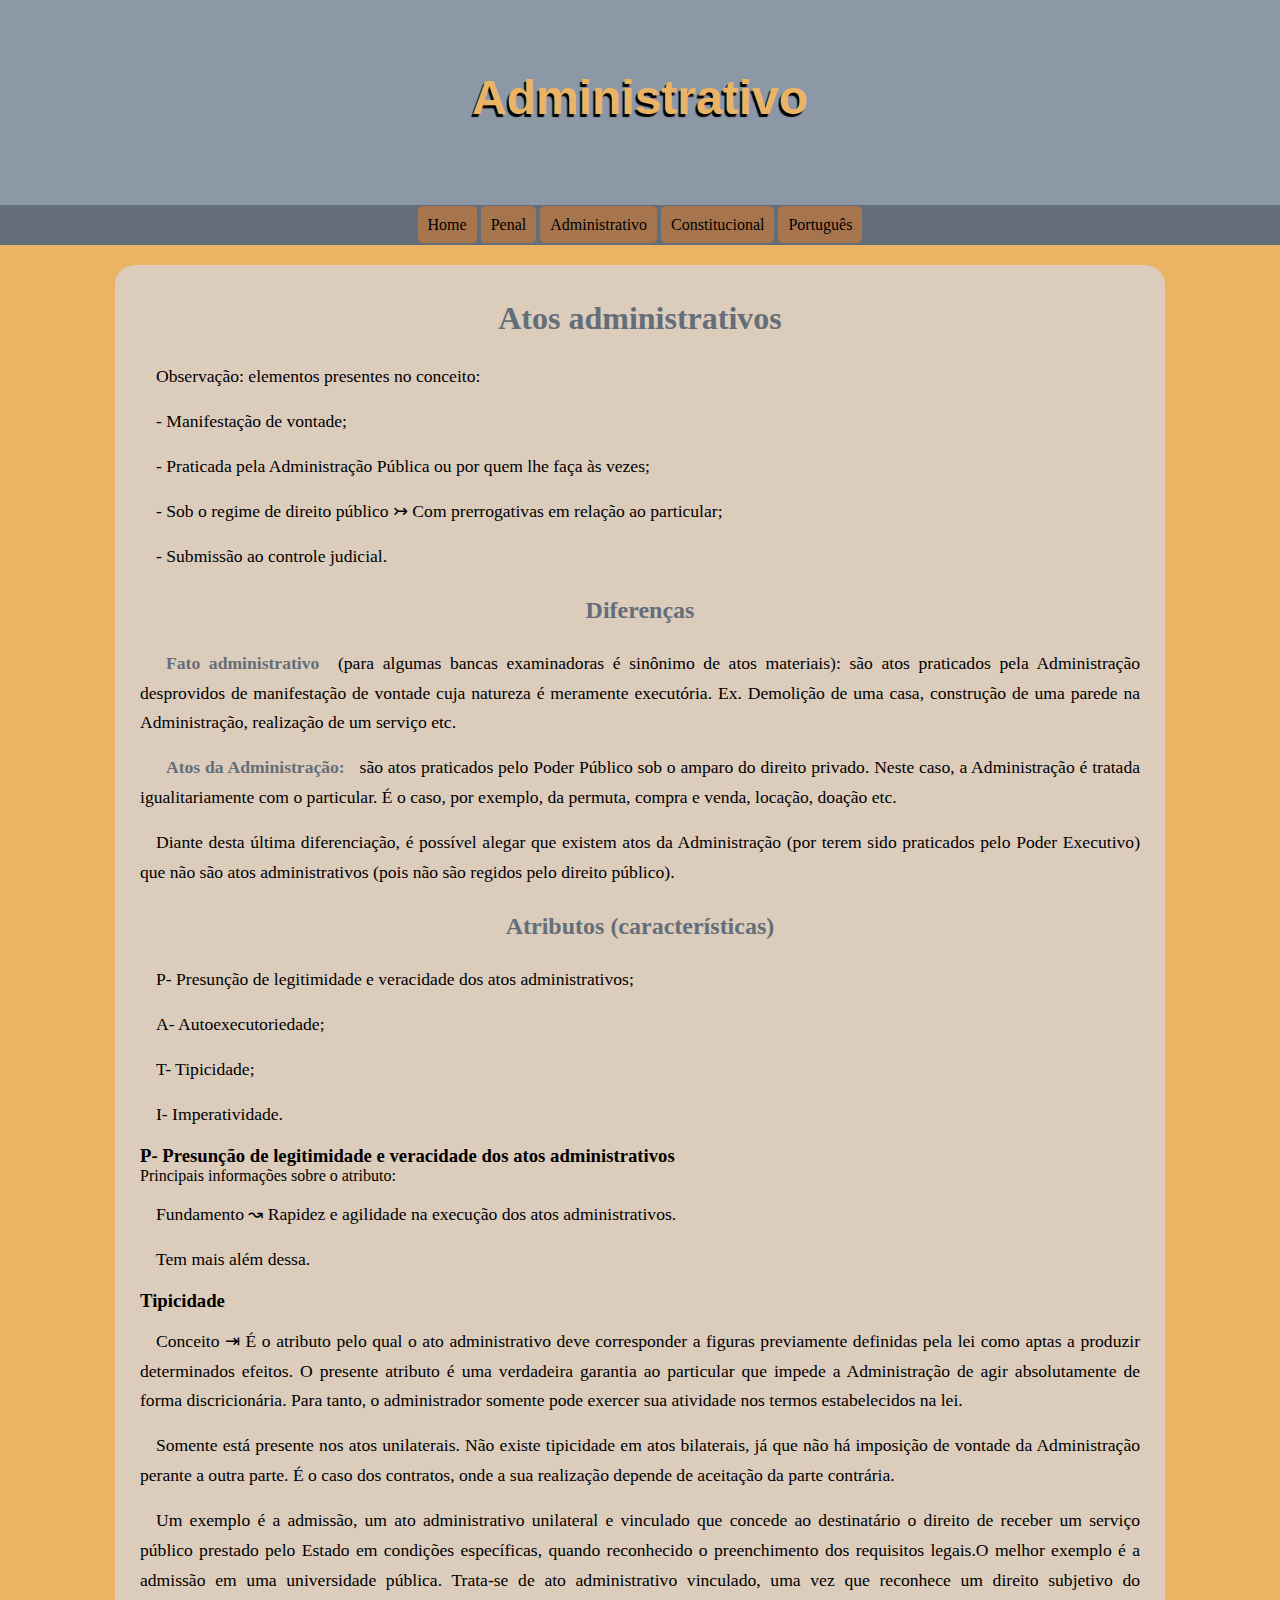
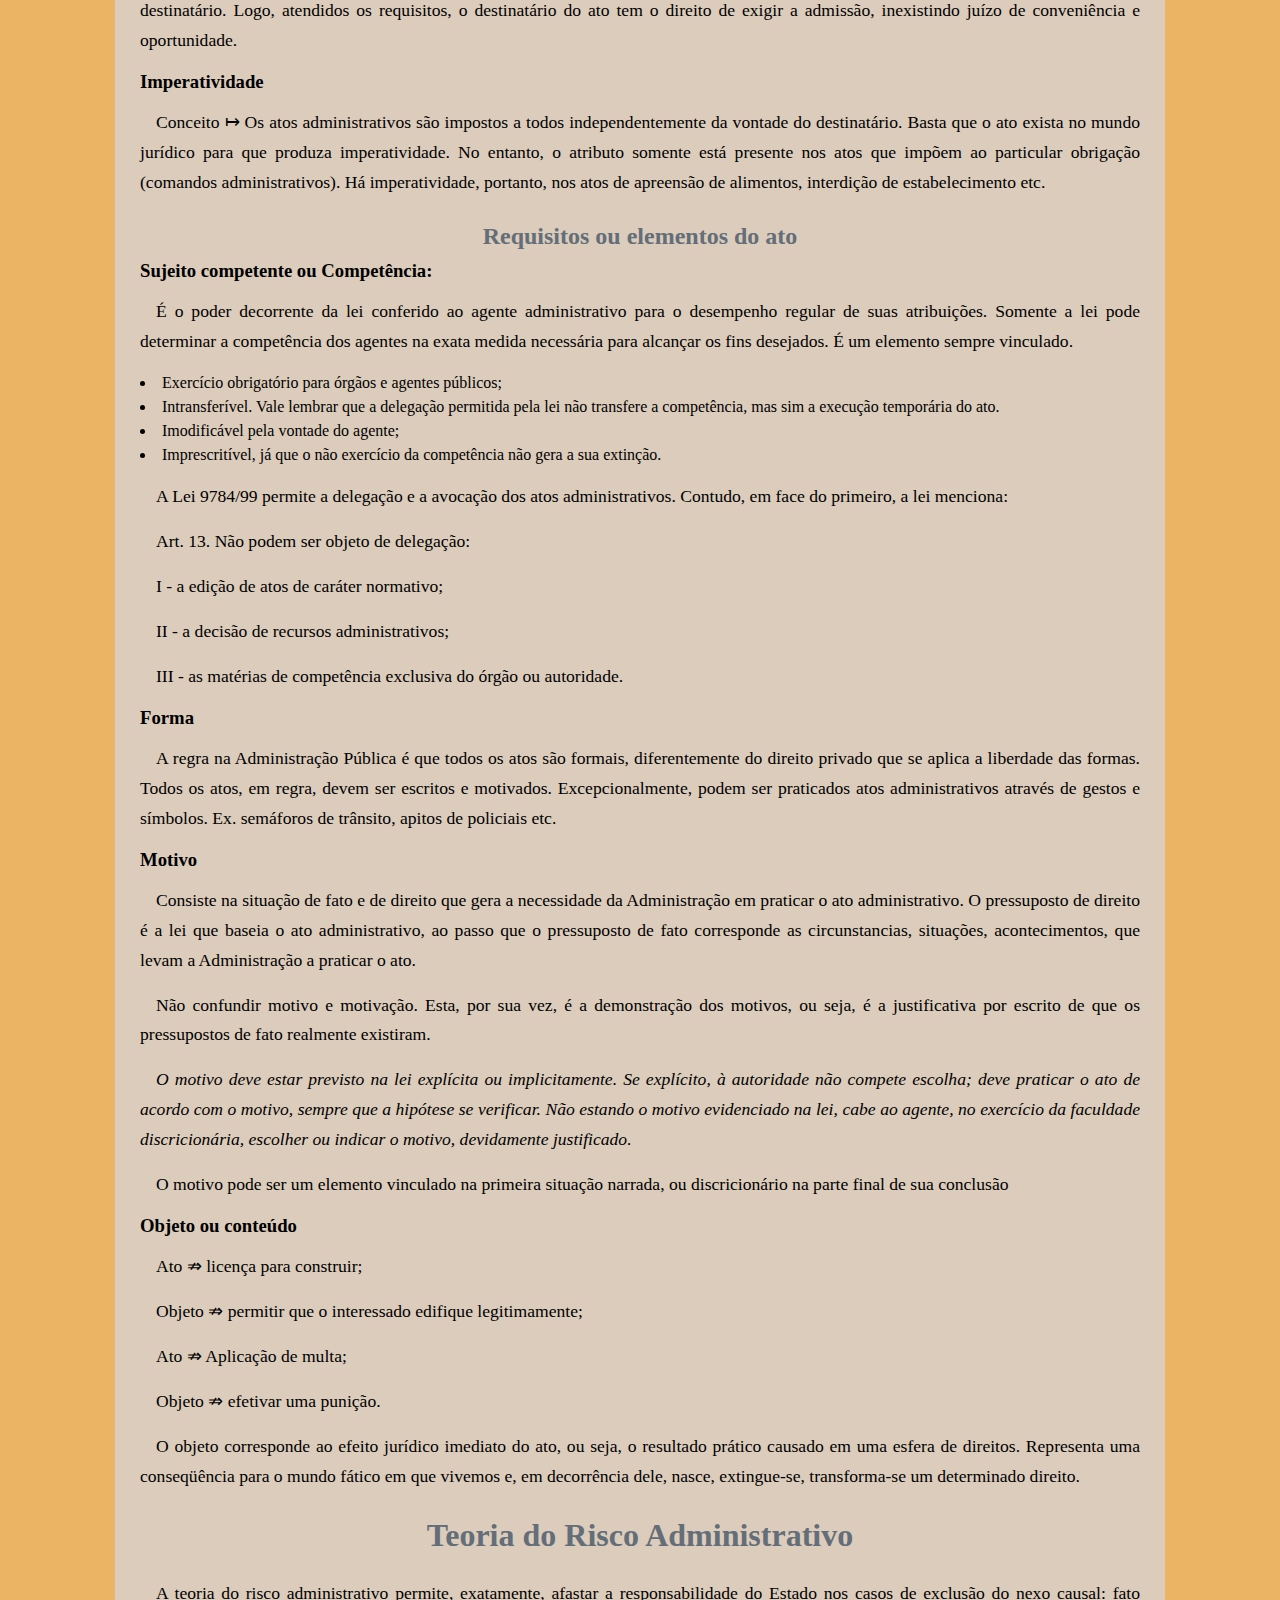
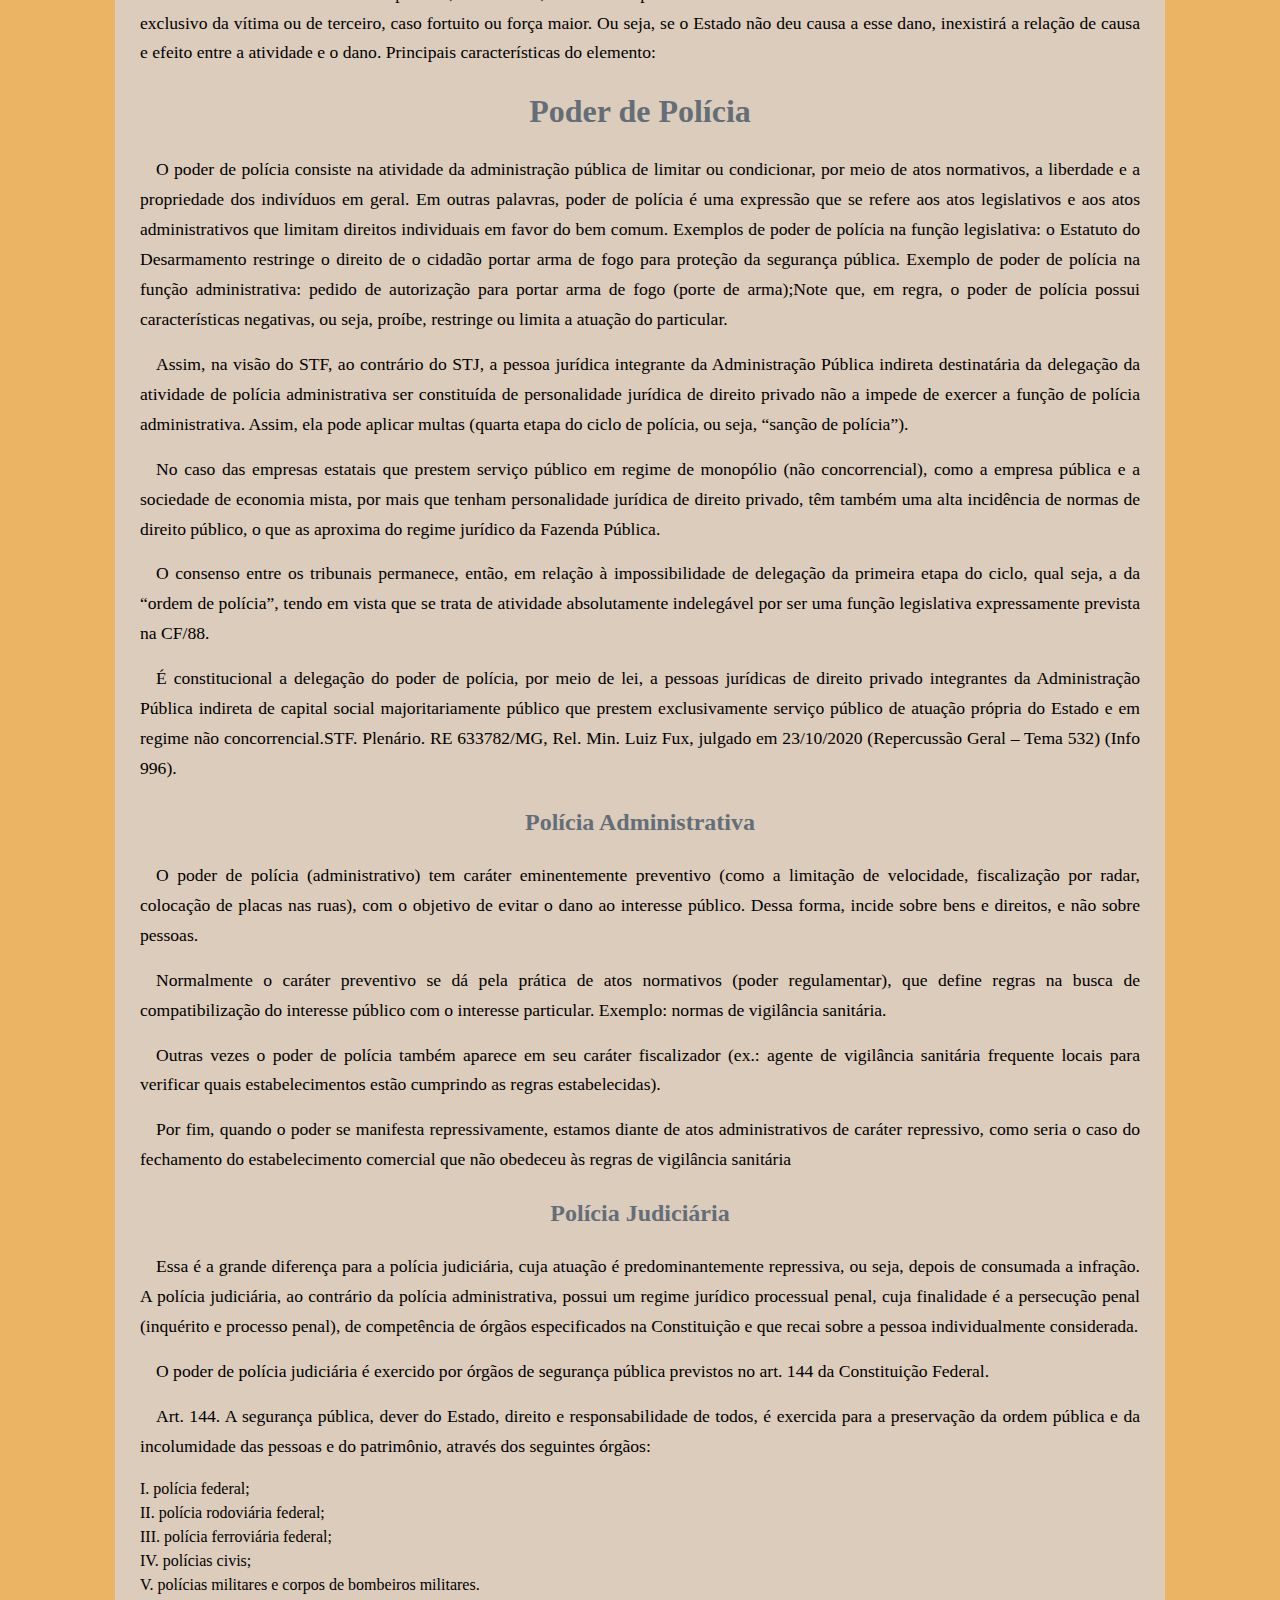
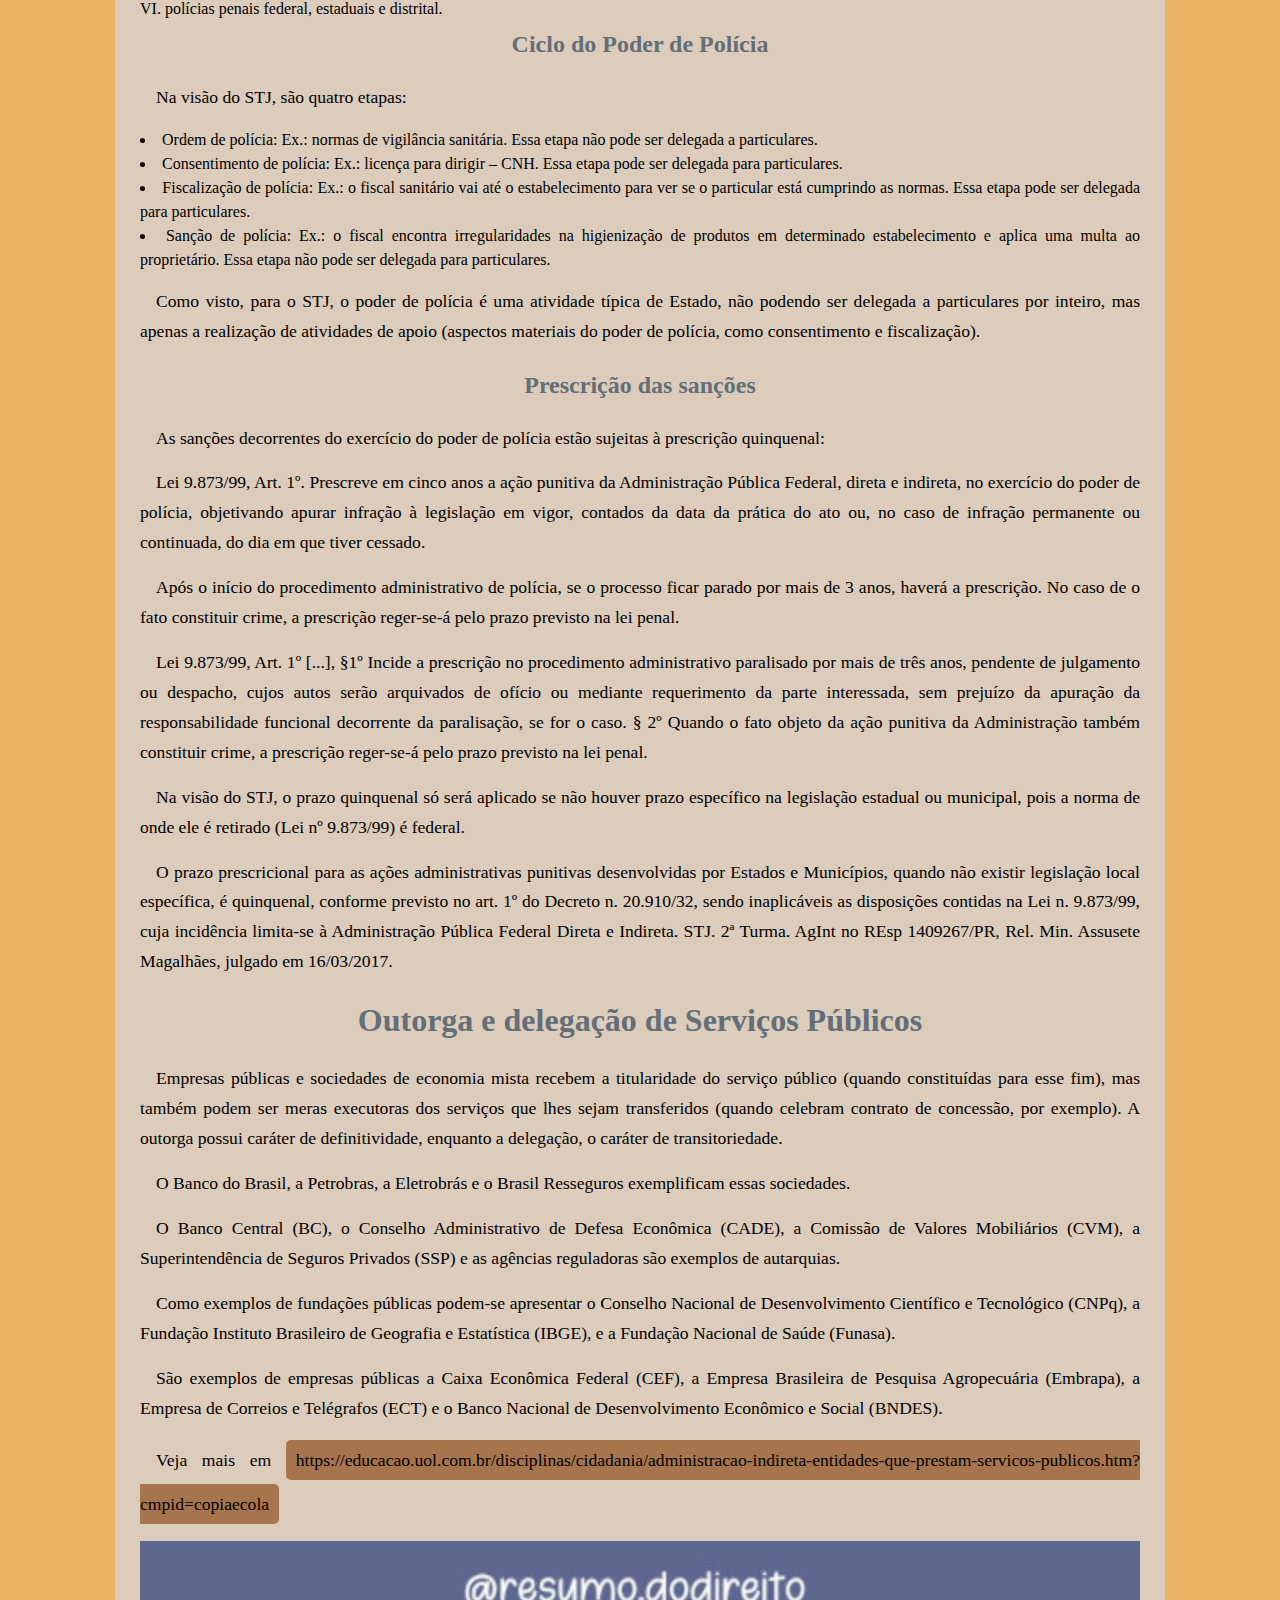
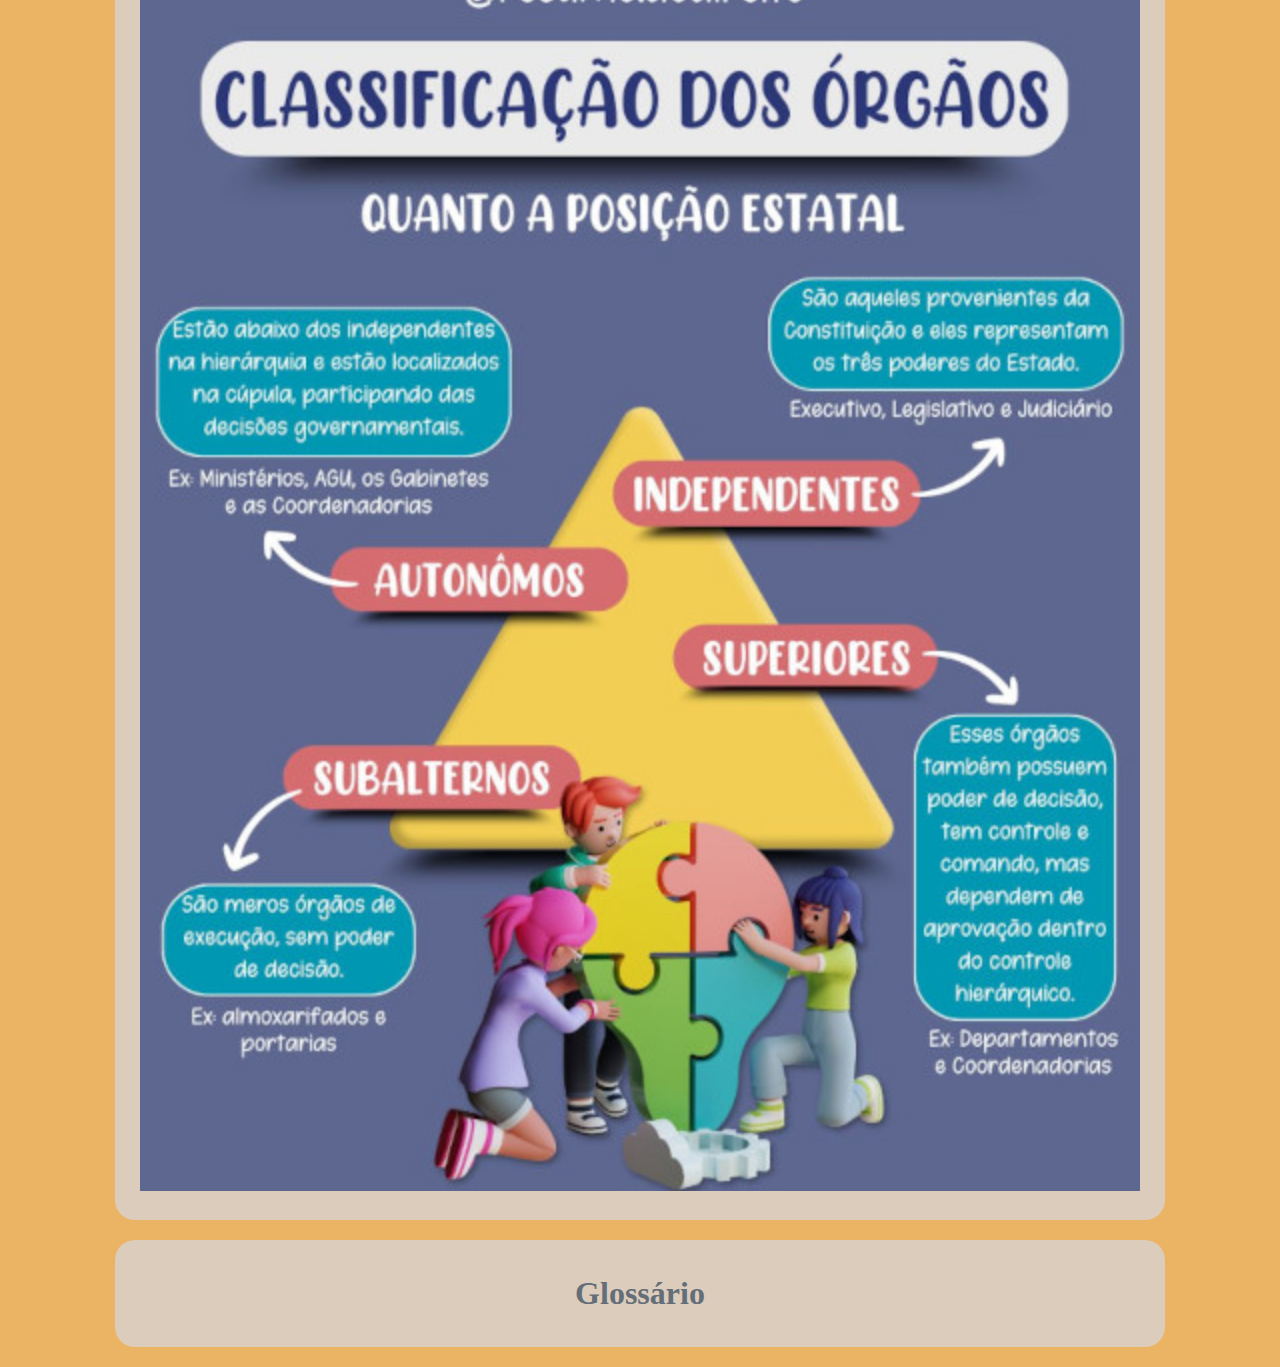
==== commit c0a10b08: "madruga do 6 pra 7 de fevereiro" ====
--- a/administrativo.html
+++ b/administrativo.html
@@ -5,6 +5,15 @@
     <meta name="viewport" content="width=device-width, initial-scale=1.0">
     <link rel="stylesheet" href="estilo/style.css">
     <title>Administrativo</title>
+    <style>
+        :root{
+            --cor1:#646E78;
+            --cor2:#EAB464;
+            --cor3:#8D98A7;
+            --cor4:#A7754D;
+            --cor5:#DCCCBB;
+        }
+    </style>
 </head>
 <body>
     <header>
@@ -18,7 +27,6 @@
         <a href="portugues.html">Português</a>
         
     </nav>
-    <main>
     <section>
         <h1>Atos administrativos</h1>
         
@@ -96,14 +104,14 @@
         </p>
 
         <ul>
-            <li> Exercício obrigatório para órgãos e agentes públicos;</li>
+            <li>Exercício obrigatório para órgãos e agentes públicos;</li>
             <li>
-                 Intransferível. Vale lembrar que a delegação permitida pela lei não
+                Intransferível. Vale lembrar que a delegação permitida pela lei não
                 transfere a competência, mas sim a execução temporária do ato.
             </li>
-            <li> Imodificável pela vontade do agente;</li>
+            <li>Imodificável pela vontade do agente;</li>
             <li>
-                 Imprescritível, já que o não exercício da competência não gera a sua
+                Imprescritível, já que o não exercício da competência não gera a sua
                 extinção.
             </li>
         </ul>
@@ -253,13 +261,12 @@
 
         <p>São exemplos de empresas públicas a Caixa Econômica Federal (CEF), a Empresa Brasileira de Pesquisa Agropecuária (Embrapa), a Empresa de Correios e Telégrafos (ECT) e o Banco Nacional de Desenvolvimento Econômico e Social (BNDES).</p>
         
-        <p>Veja mais em https://educacao.uol.com.br/disciplinas/cidadania/administracao-indireta-entidades-que-prestam-servicos-publicos.htm?cmpid=copiaecola</p>
+        <p>Veja mais em <a href="https://educacao.uol.com.br/disciplinas/cidadania/administracao-indireta-entidades-que-prestam-servicos-publicos.htm?cmpid=copiaecola">https://educacao.uol.com.br/disciplinas/cidadania/administracao-indireta-entidades-que-prestam-servicos-publicos.htm?cmpid=copiaecola</a></p>
 
         <img src="imgs/img-8.jpeg" alt="classificações dos orgãos quanto a posição estatal">
     </section>
-    </main>
-    <div>
+    <section>
         <h1>Glossário</h1>
-    </div>
+    </section>
 </body>
 </html>--- a/estilo/style.css
+++ b/estilo/style.css
@@ -2,42 +2,96 @@
 
 
 body{
-    background-color: var(--cor1);
+    background-color: var(--cor2);
 }
 
-main{
-    background-color:var(--cor2);
+*{
+    margin: 0px;
+    padding: 0px;
+}
+
+section{
+    background-color:var(--cor5);
     border-radius: 20px;
+    margin: 20px auto;
+    padding: 25px;
+    text-align: justify;
+    max-width: 1000px;
+}
+
+section > p{
+    font-size: 1.1em;
+    text-align: justify;
+    text-indent: 16px;
+    margin: 15px 0px;
+    line-height: 1.7em;
+    
+}
+
+section > h1,h2,strong{
+    text-align: center;
+    padding: 10px;
+    color: var(--cor1);
+
+}
+
+section > ul,ol{
+    list-style-position: inside;
+    line-height: 1.5em;
+    margin: auto;
 }
 
 header{
-    min-width: 170px;
+    min-width: 250px;
     text-align: center;
-    padding-top: 40px;
+    padding: 70px;
+    background-color: var(--cor3);
 }
 
 header > h1{
     font-family: 'Franklin Gothic Medium', 'Arial Narrow', Arial, sans-serif;
+    text-shadow: -2px 3px 1px black;
     color: var(--cor2);
     font-size: 3em;
-    margin-bottom: 20px;
-}
-
-main{
-    padding: 10px;
+    margin-bottom: 10px;
 }
 
 nav{
-    padding: 10px;
+    background-color: var(--cor1);
+    margin: auto;
+    text-align: center;
+}
+
+img{
+    width:100%;
 }
 
 a{
     text-decoration: none;
     color: black;
-    background-color: var(--cor3);
+    background-color: var(--cor4);
     padding: 10px;
     border-radius: 5px;
+    line-height: 2.5em;
+    
+}
+
+div.video{
+    margin: 0px -20px 30px -20px;
+    padding: 20px;
+    padding-bottom: 58%;
+    position: relative; 
+}
+
+div.video > iframe {
+    position: absolute;
+    top: 5%;
+    left: 5%;
+    width: 90%;
+    height: 90%;
 }
 
 
 
+
+
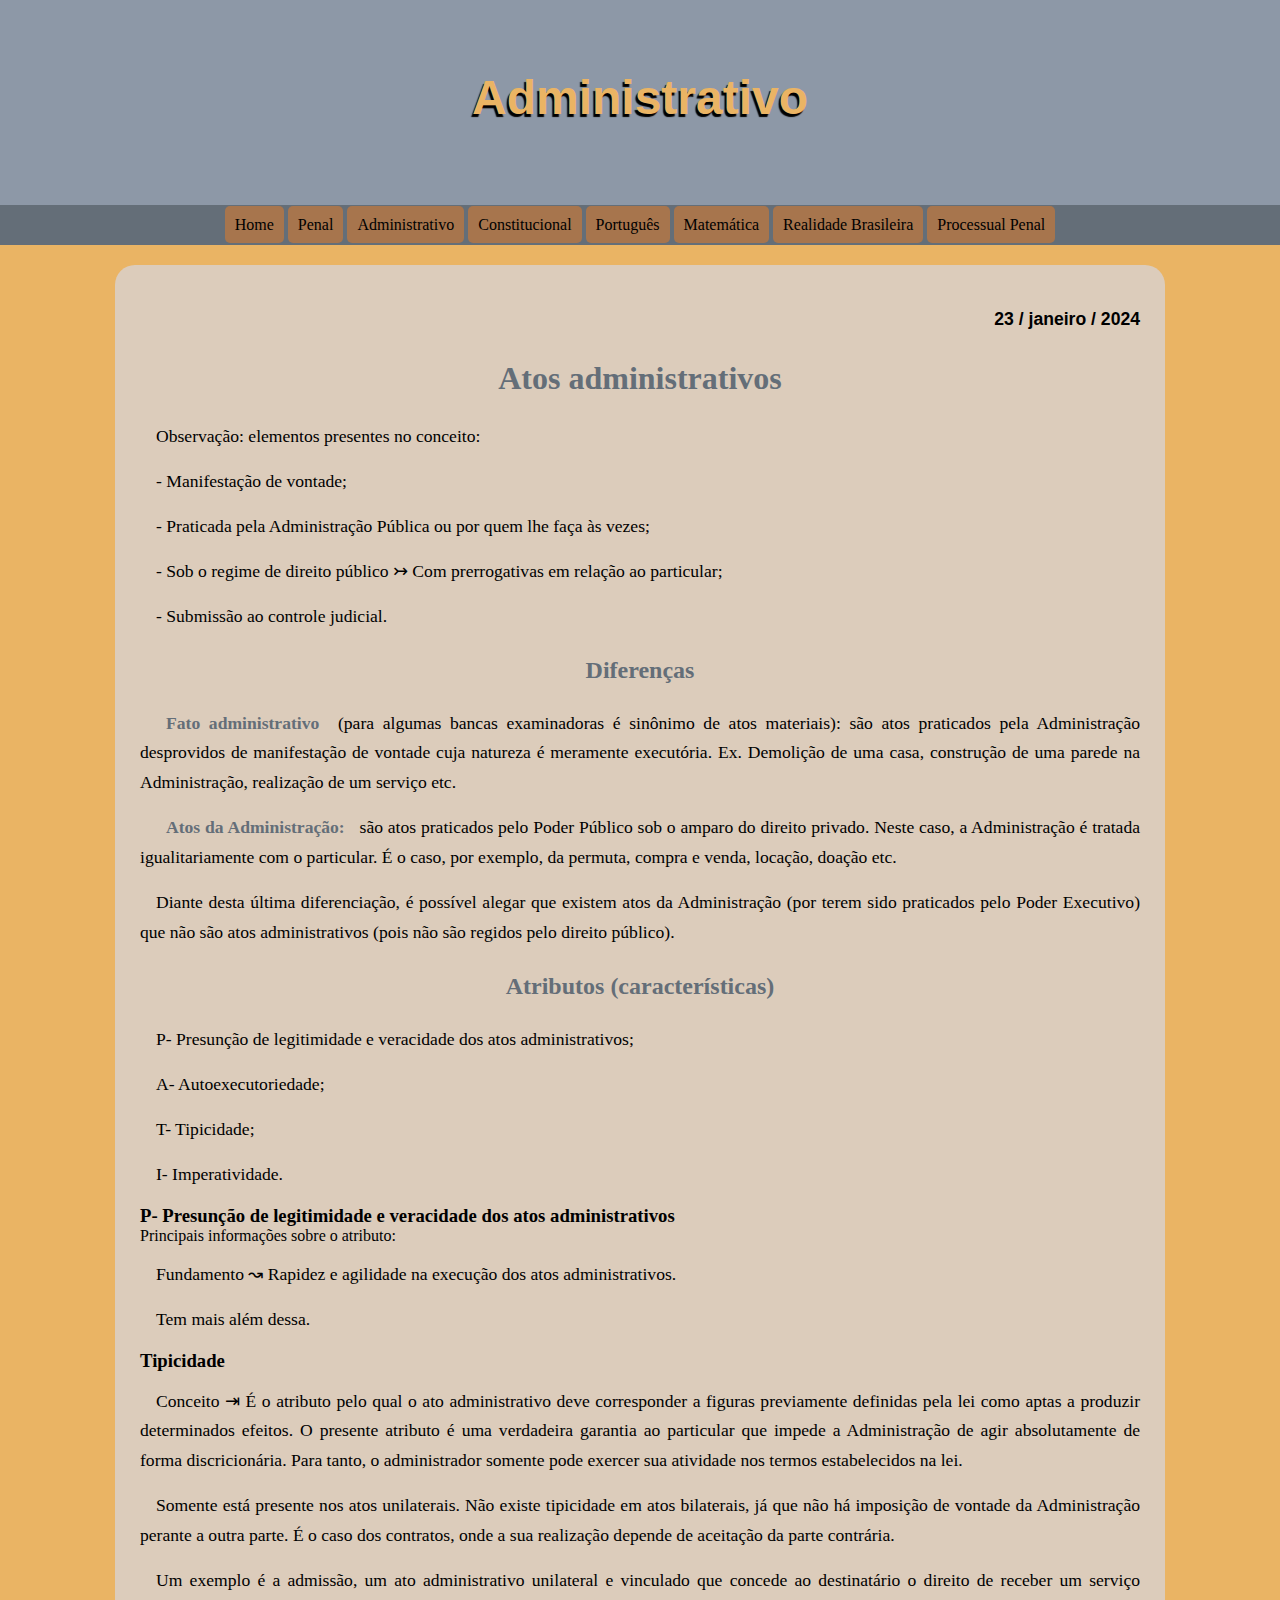
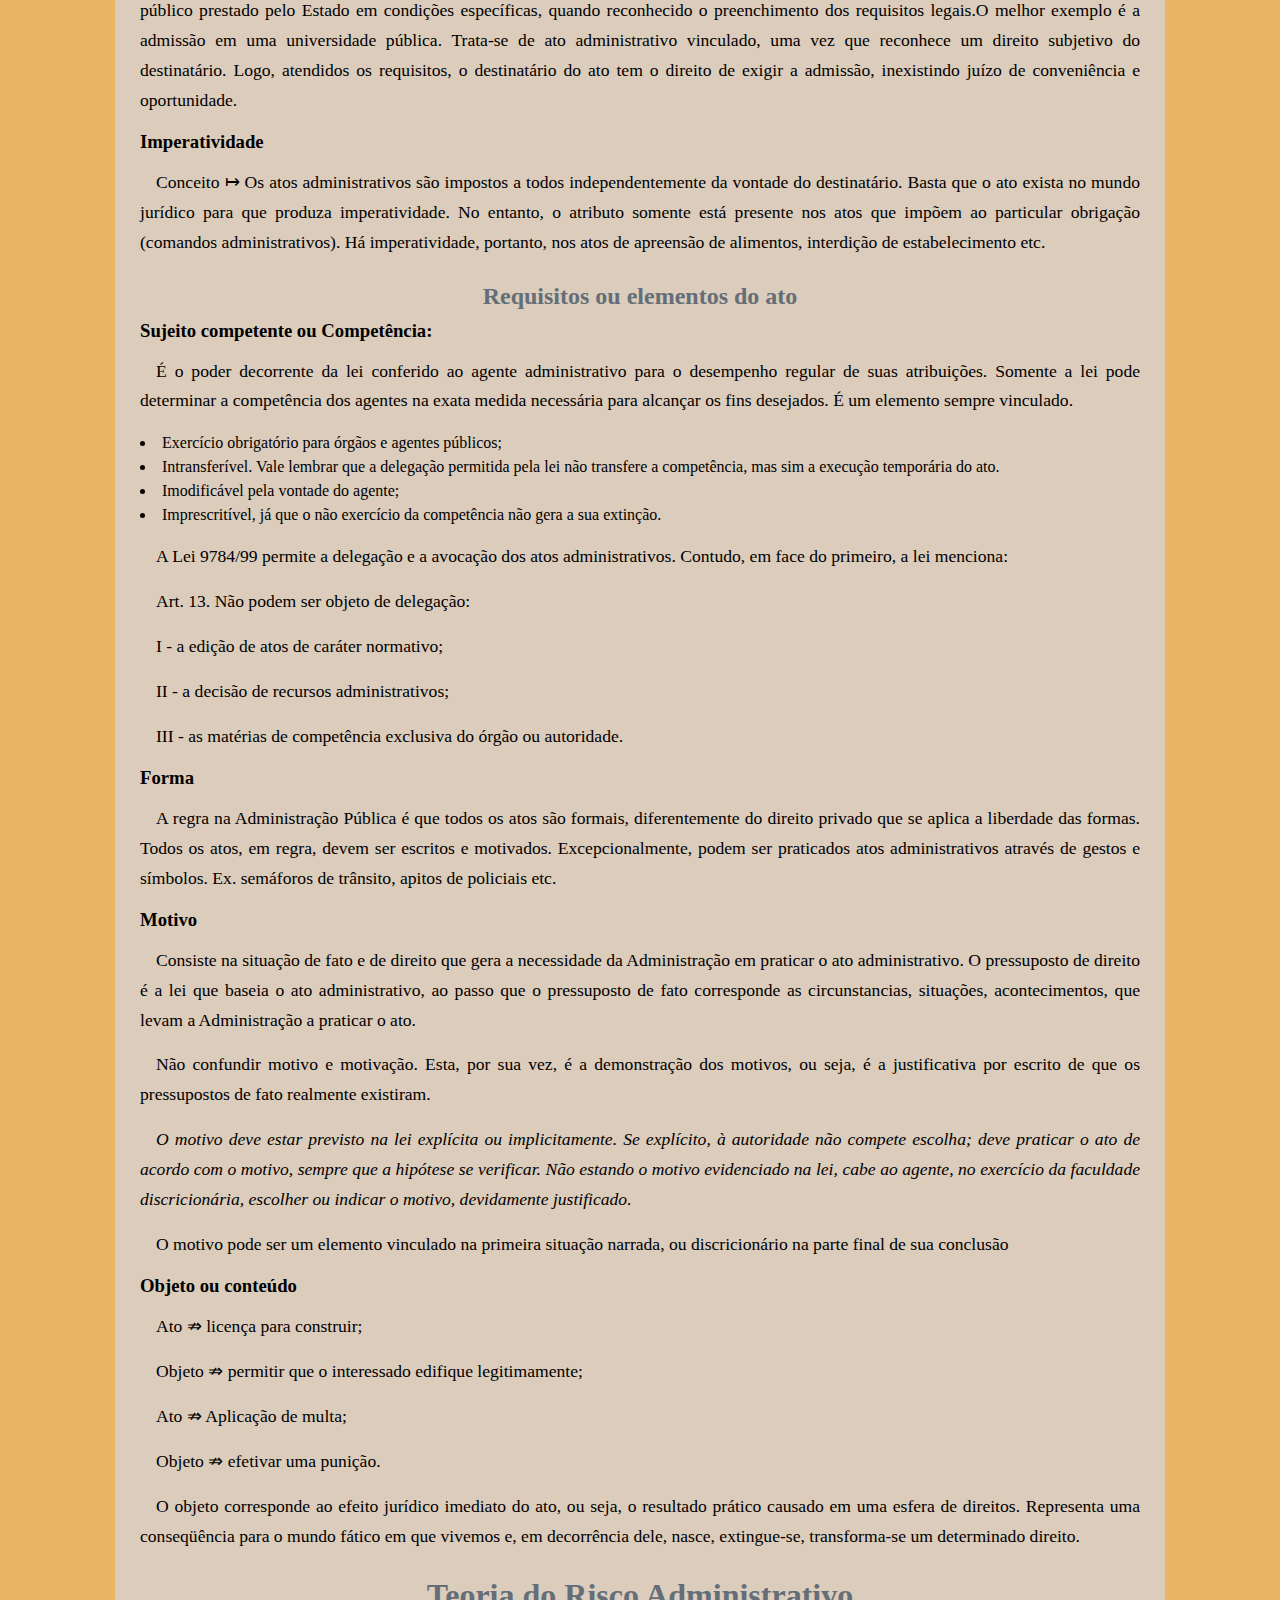
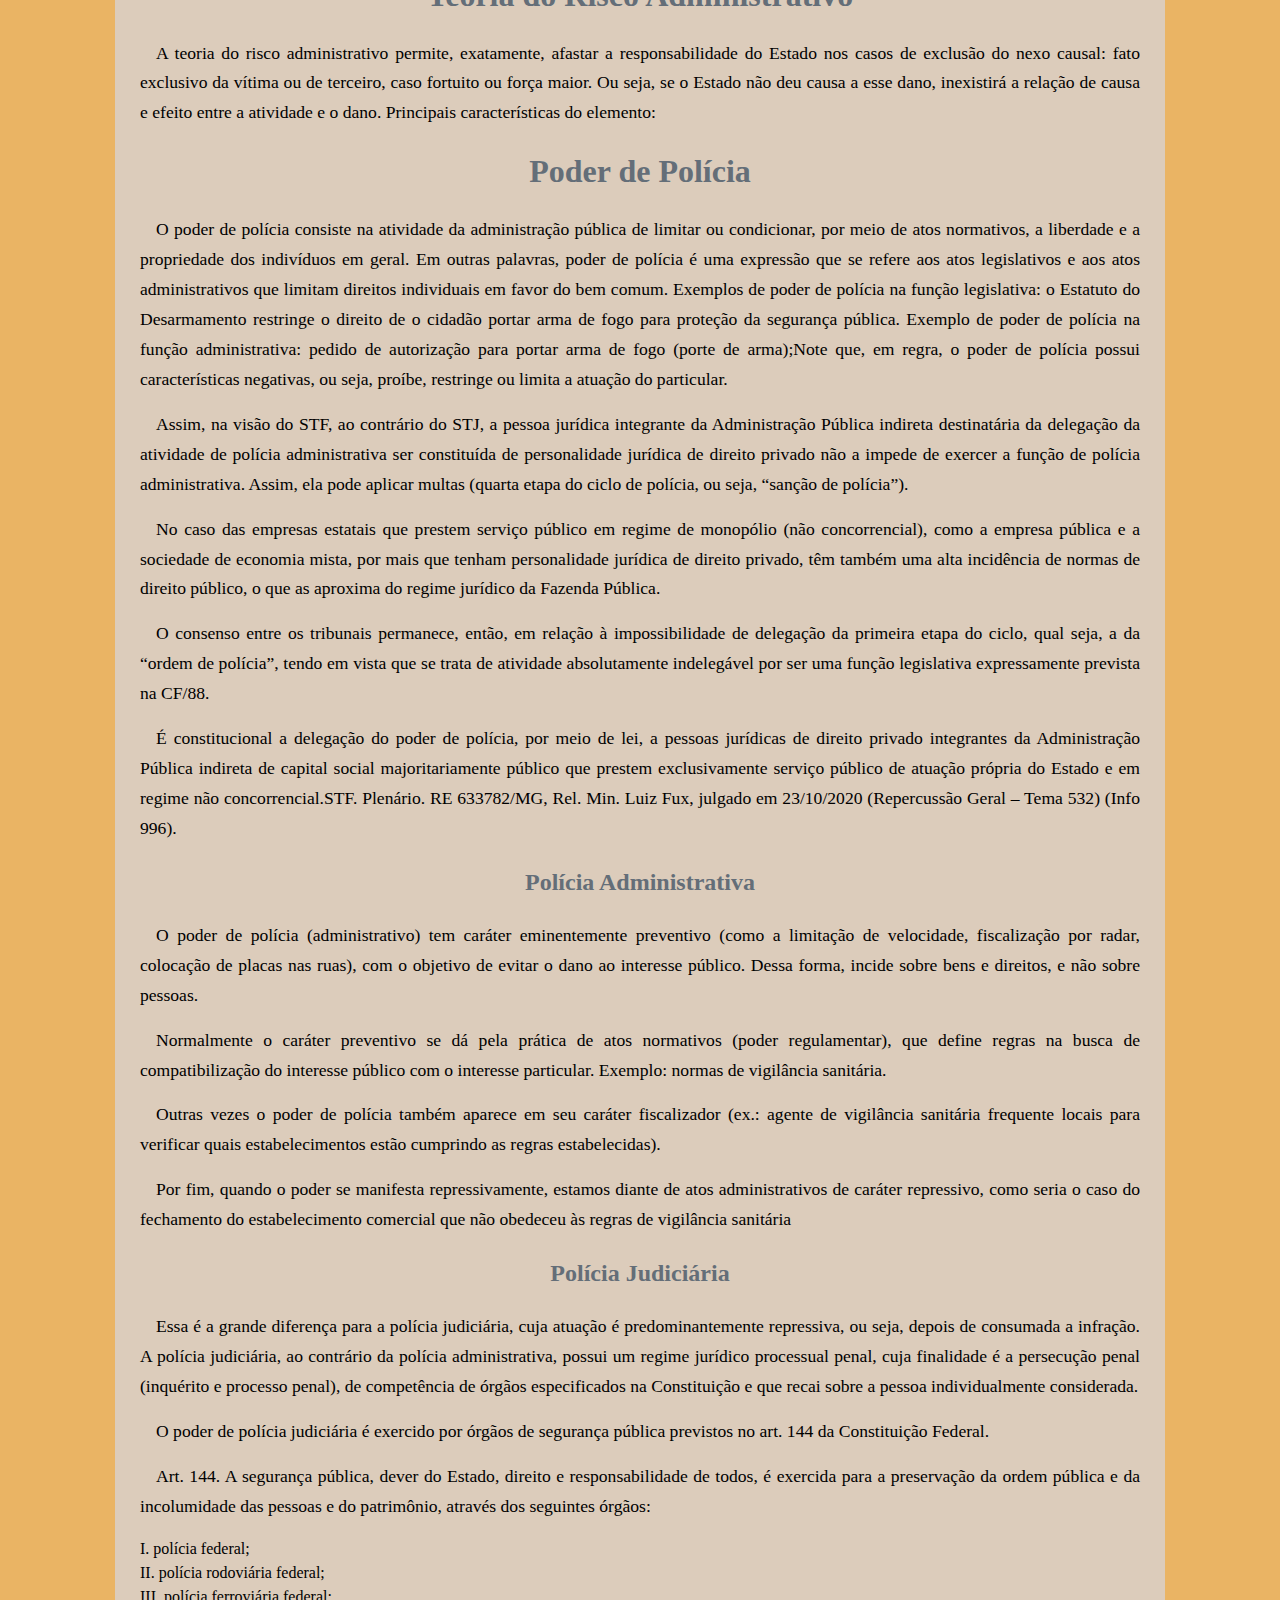
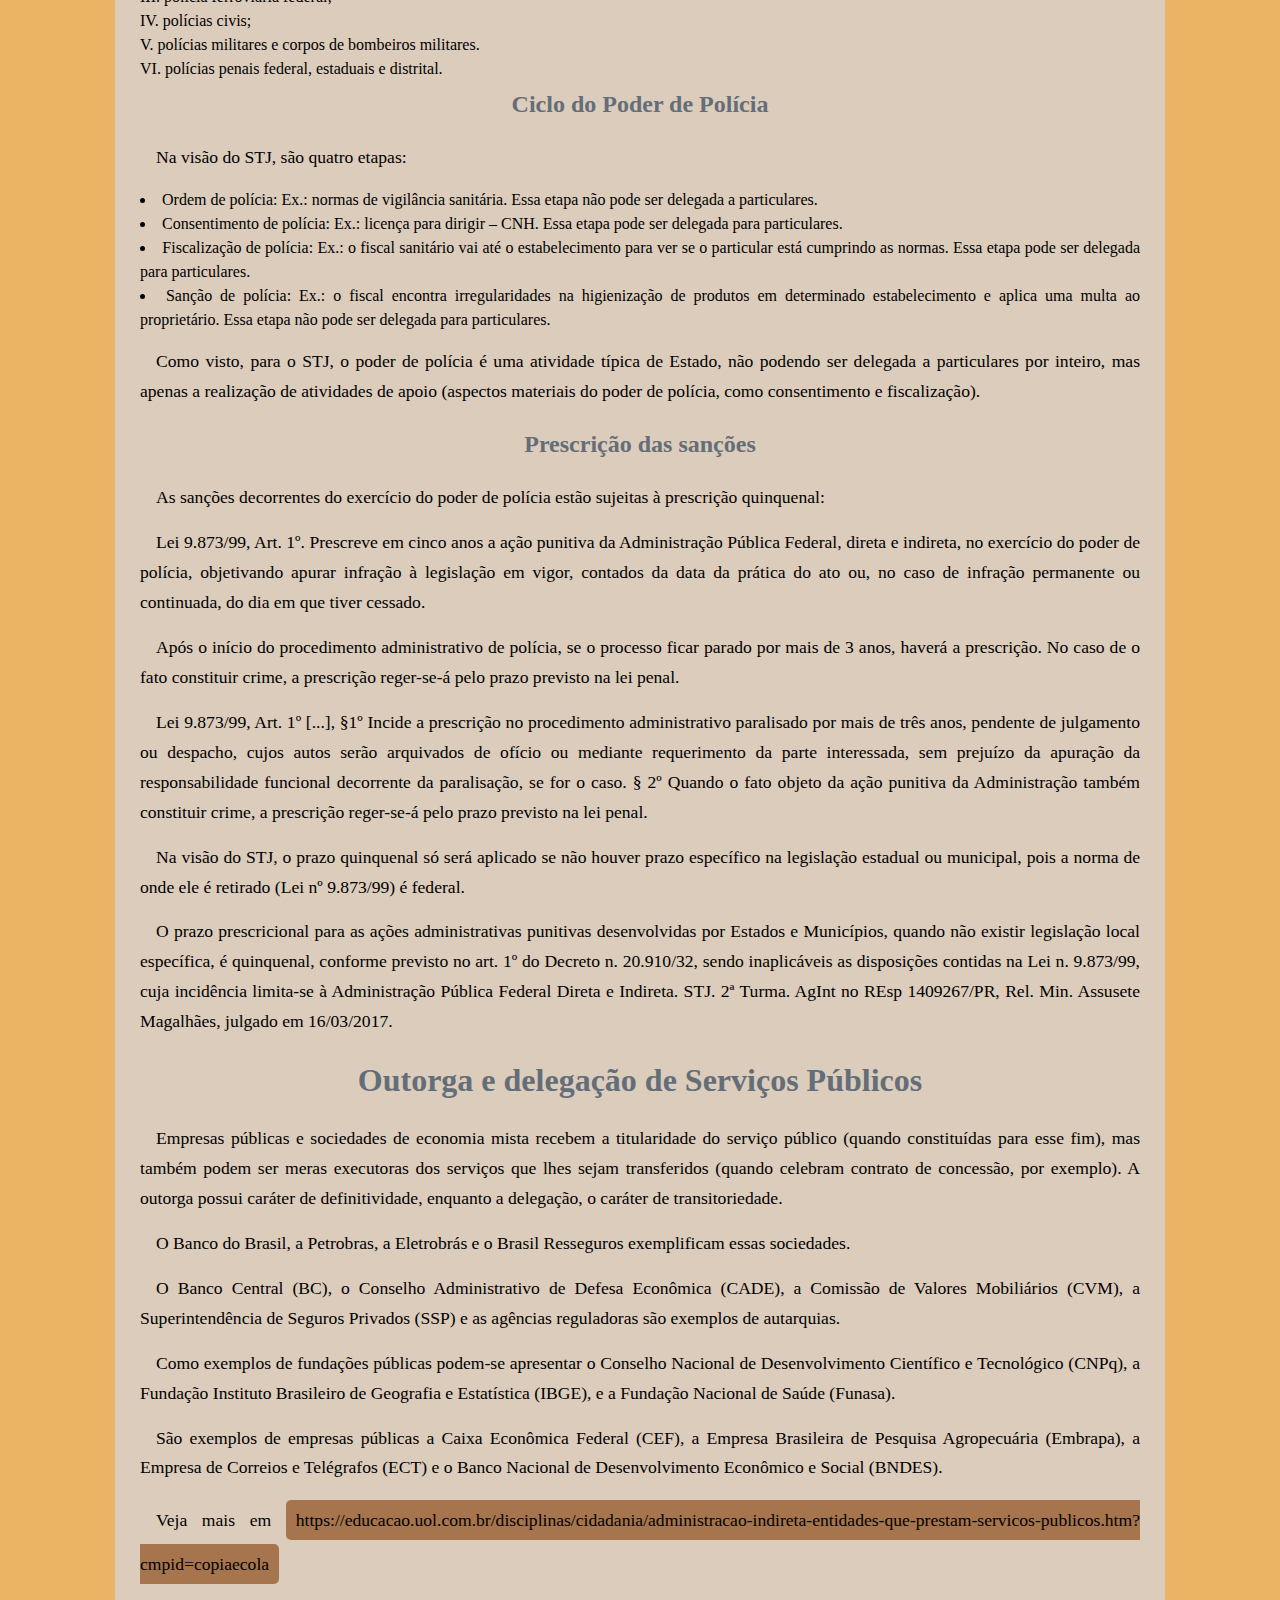
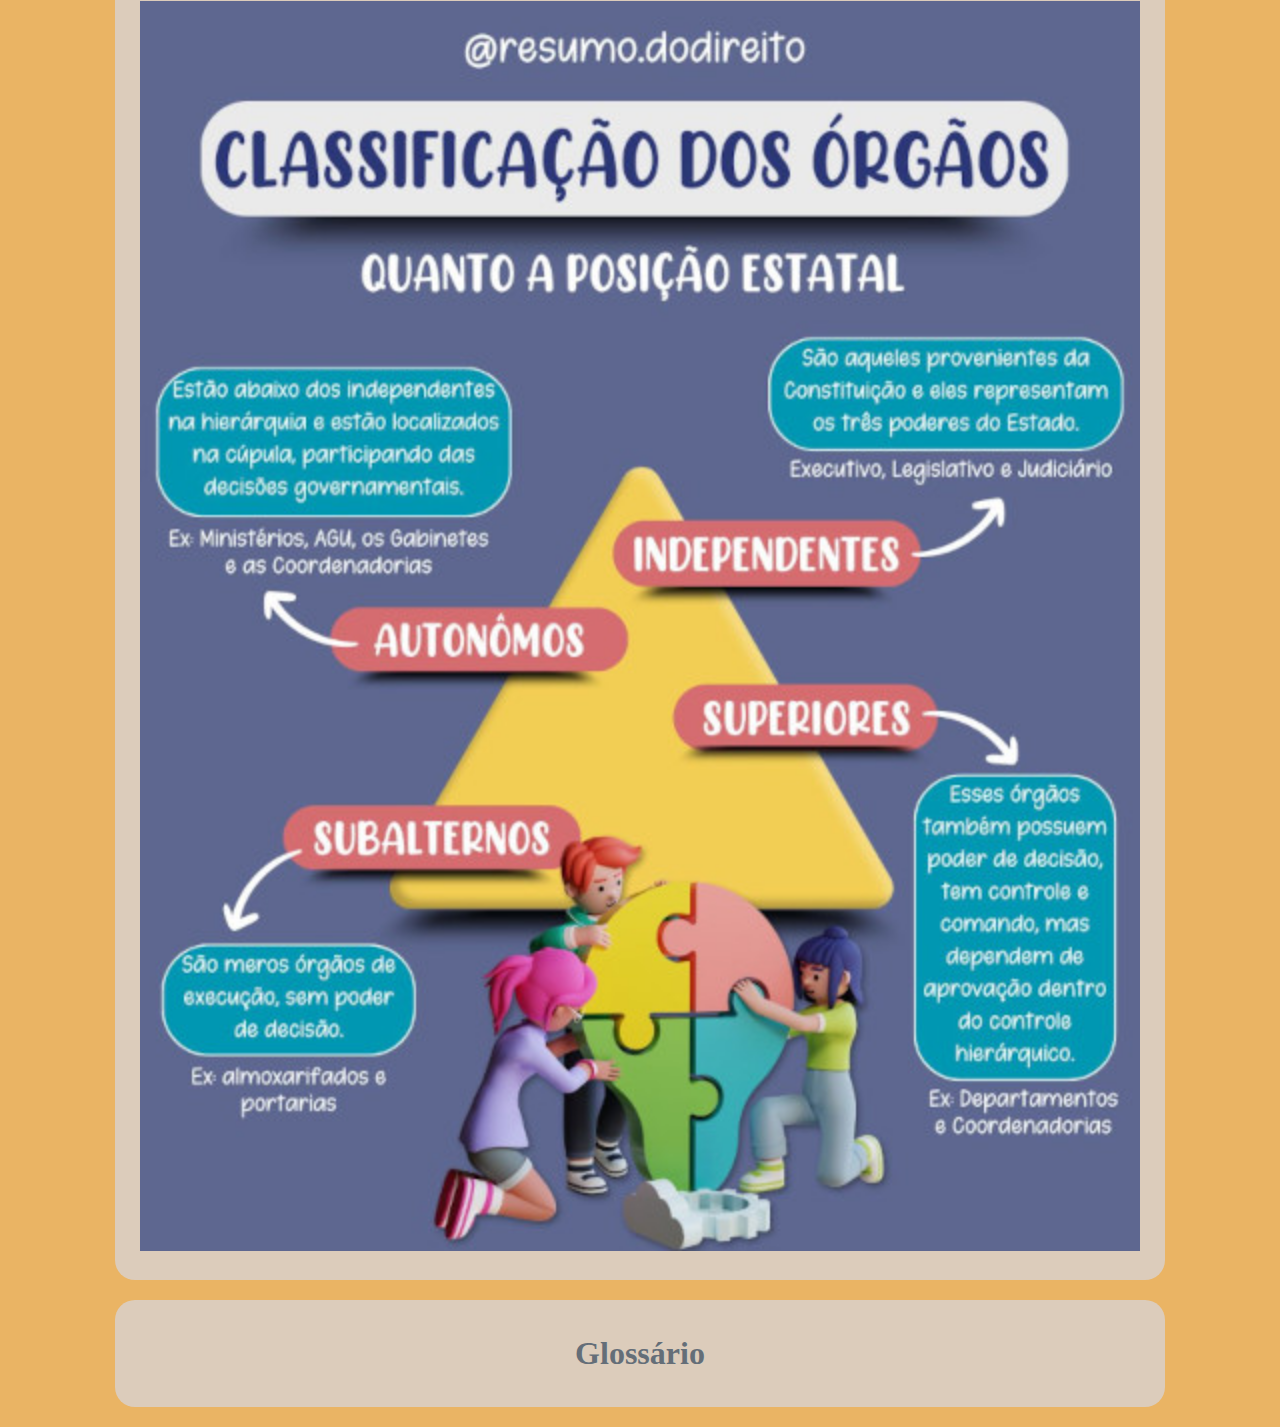
==== commit 5879a4af: "Rascunho de um mês" ====
--- a/administrativo.html
+++ b/administrativo.html
@@ -4,6 +4,7 @@
     <meta charset="UTF-8">
     <meta name="viewport" content="width=device-width, initial-scale=1.0">
     <link rel="stylesheet" href="estilo/style.css">
+    <link rel="shortcut icon" href="imgs/banco (1).png" type="image/x-icon">
     <title>Administrativo</title>
     <style>
         :root{
@@ -25,9 +26,12 @@
         <a href="administrativo.html">Administrativo</a>
         <a href="constitucional.html">Constitucional</a>
         <a href="portugues.html">Português</a>
-        
+        <a href="matematica.html">Matemática</a>
+        <a href="realbrasil.html">Realidade Brasileira</a>
+        <a href="processualpenal.html">Processual Penal</a>
     </nav>
-    <section>
+    <section id="vinte-tres-jan">
+        <p class="data">23 / janeiro / 2024</p>
         <h1>Atos administrativos</h1>
         
         <p>Observação: elementos presentes no conceito:</p>
--- a/estilo/style.css
+++ b/estilo/style.css
@@ -91,6 +91,12 @@
     height: 90%;
 }
 
+.data{
+    font-family: 'Gill Sans', 'Gill Sans MT', Calibri, 'Trebuchet MS', sans-serif;
+    font-weight: bold;
+    color: black;
+    text-align: right;
+}
 
 
 
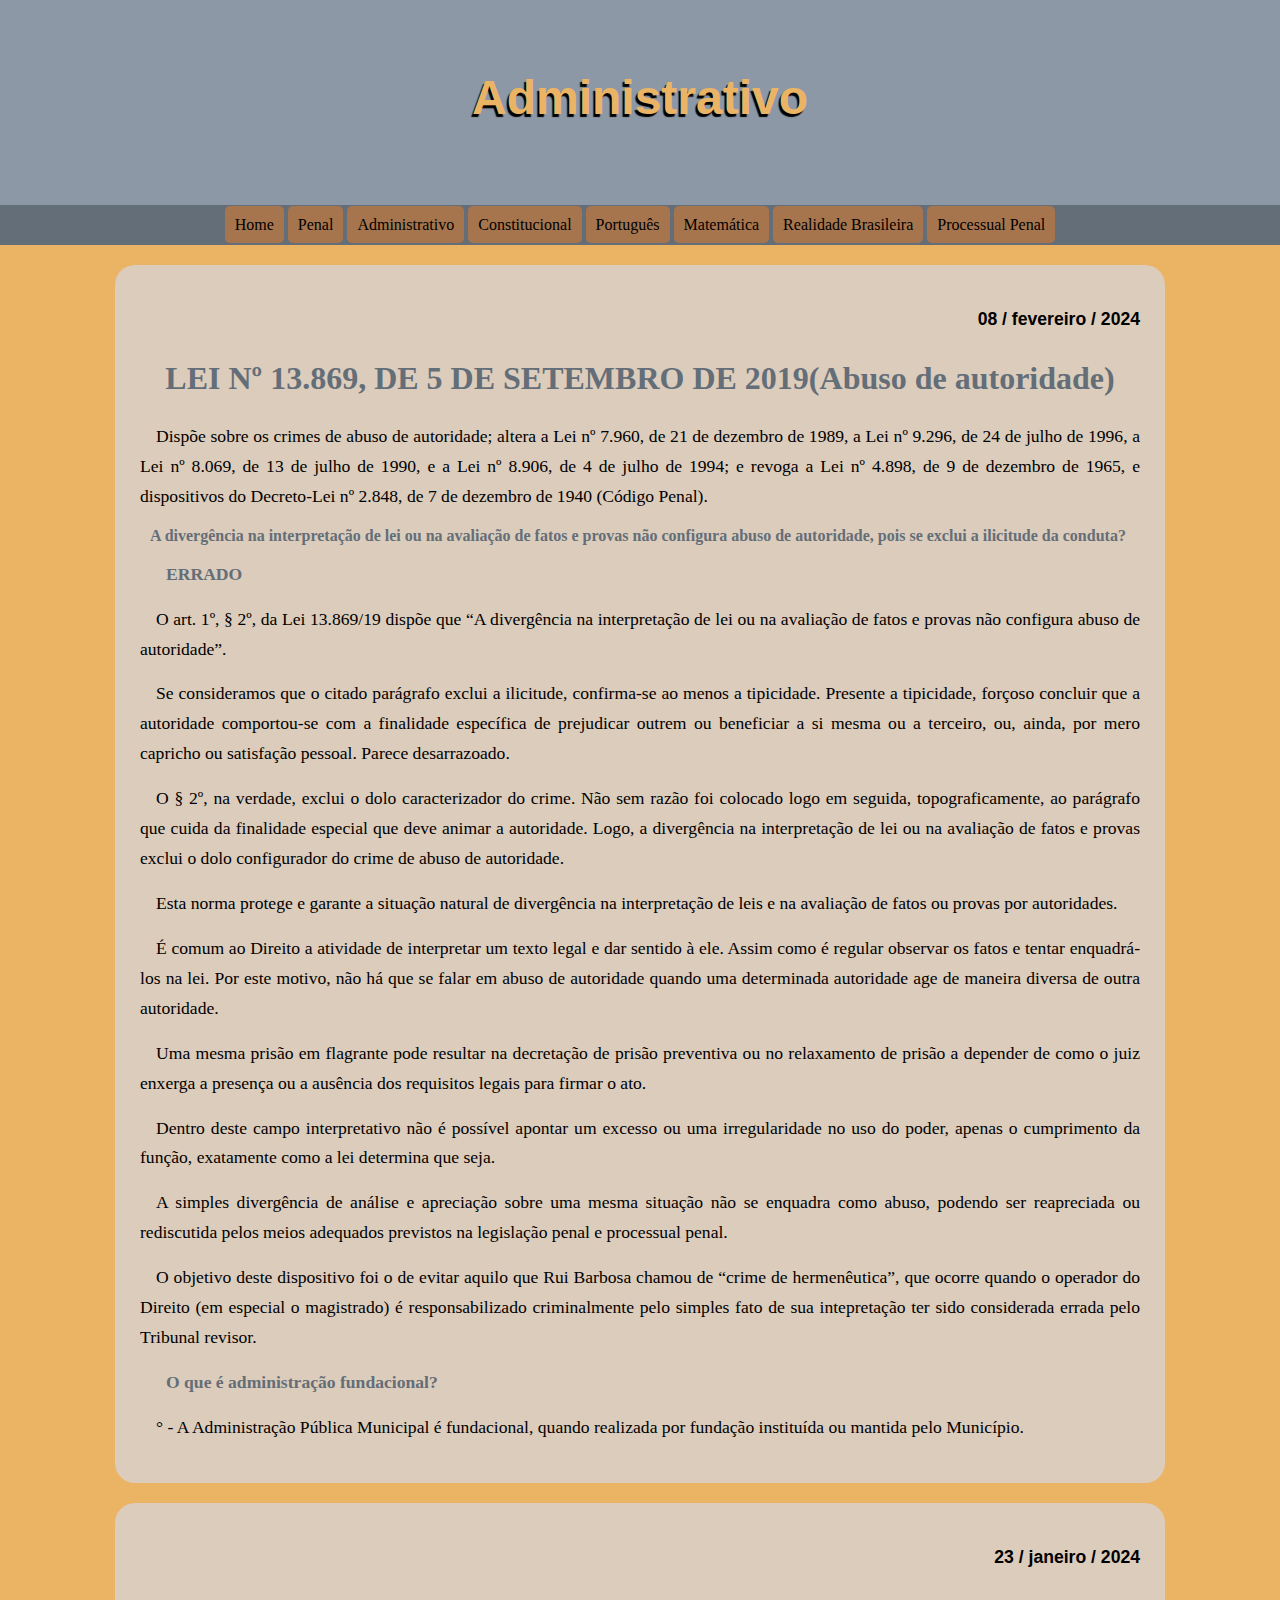
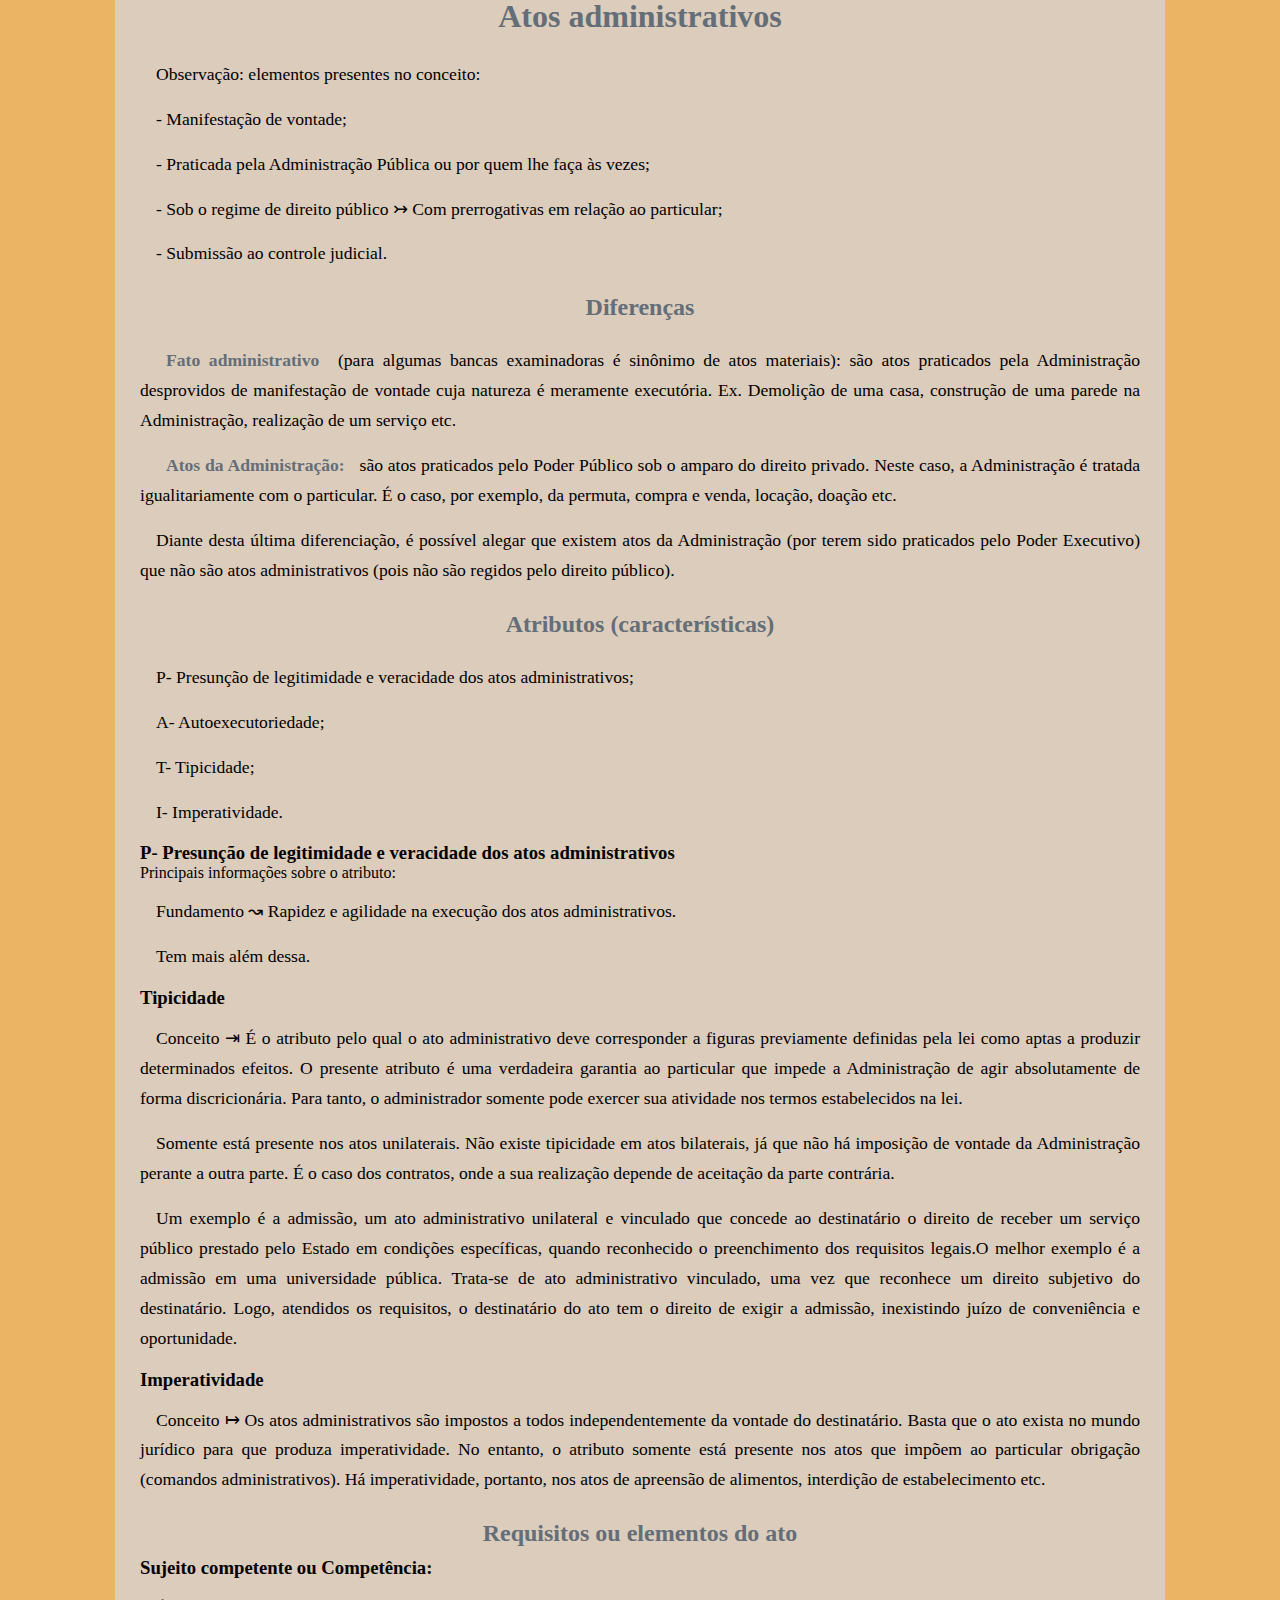
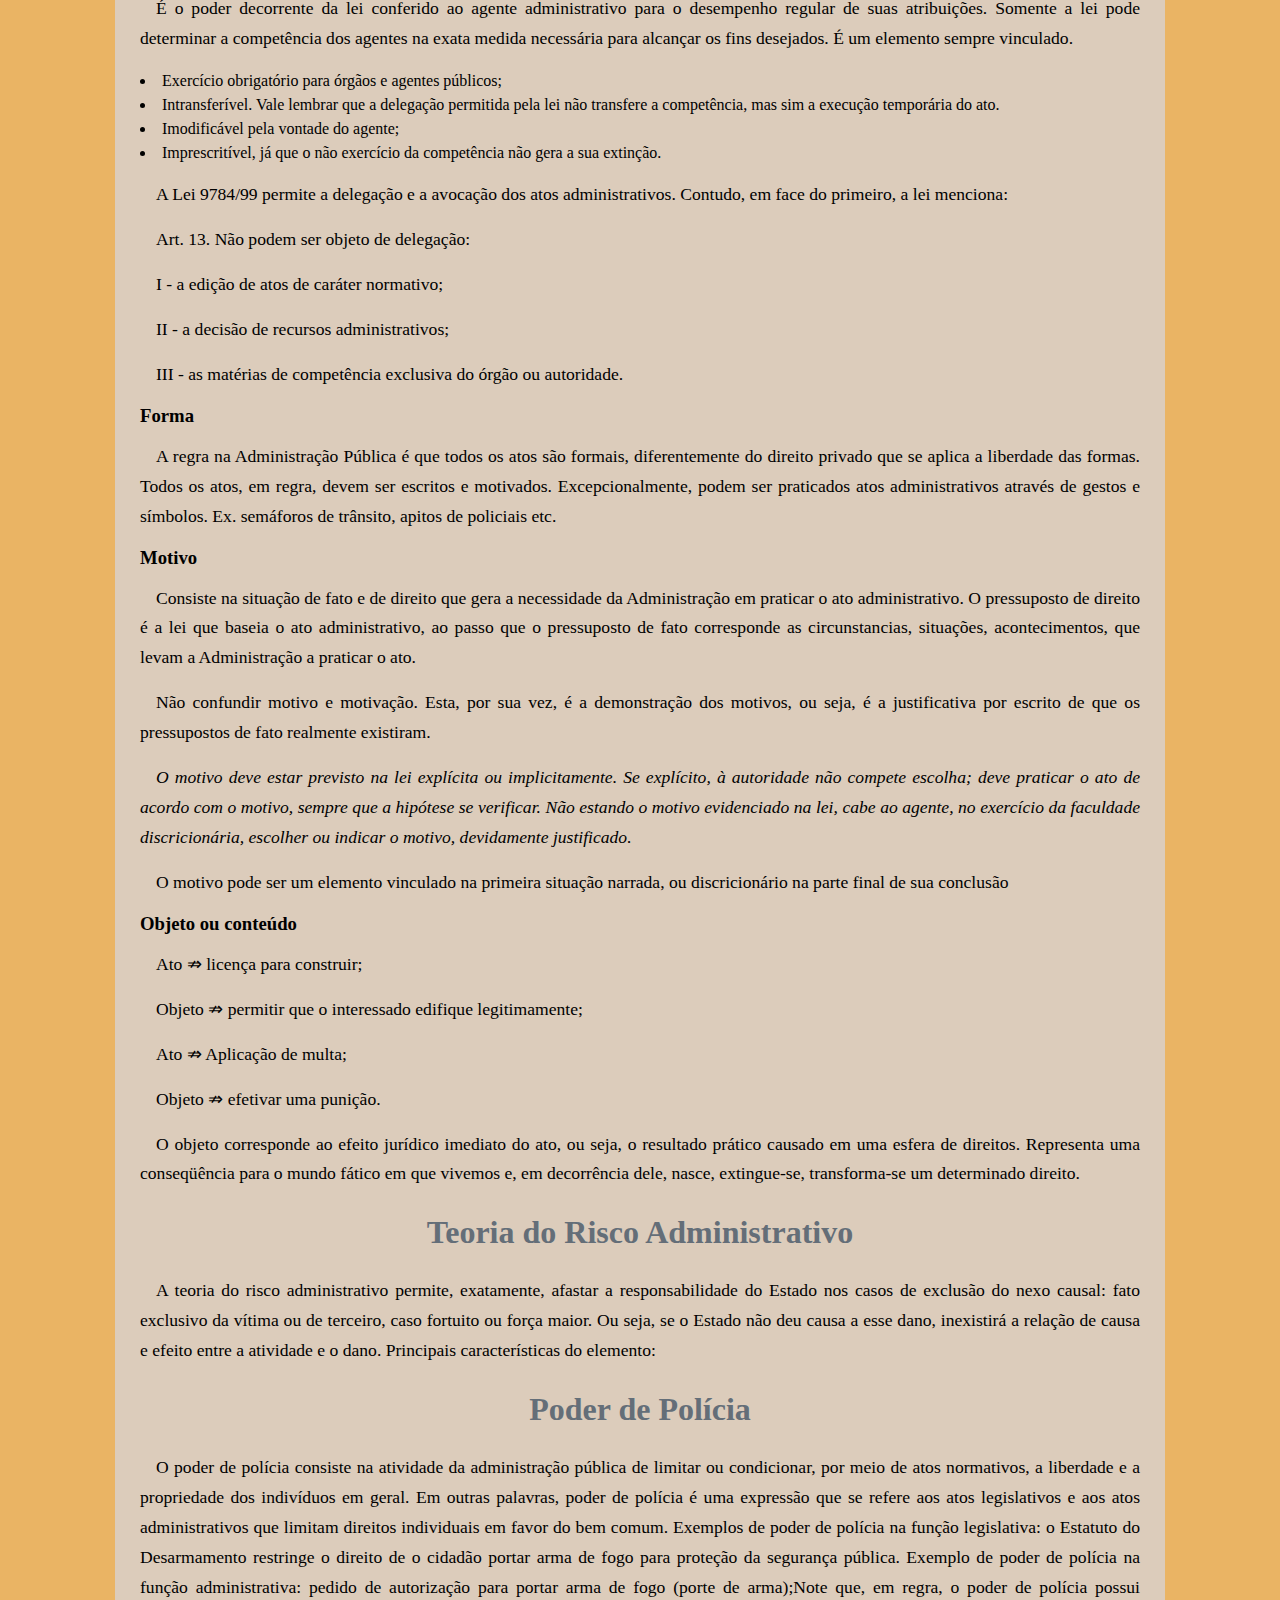
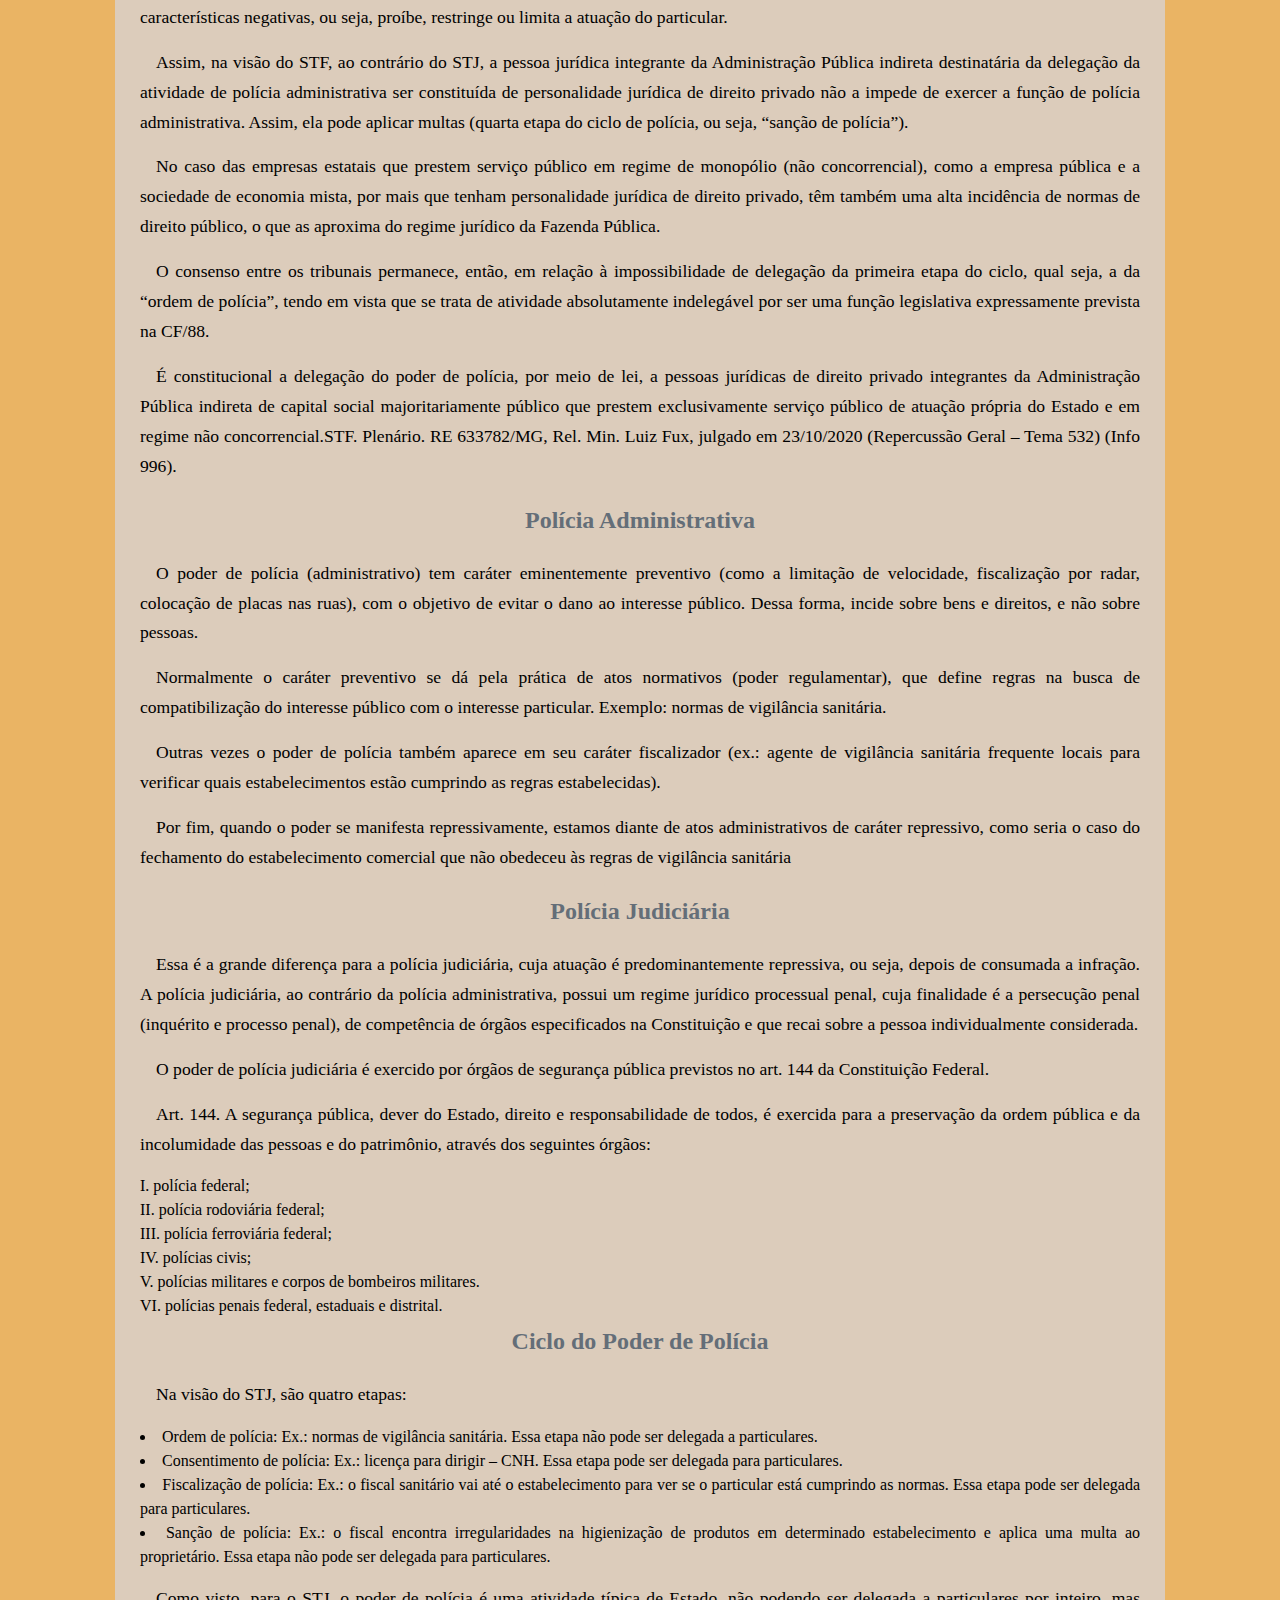
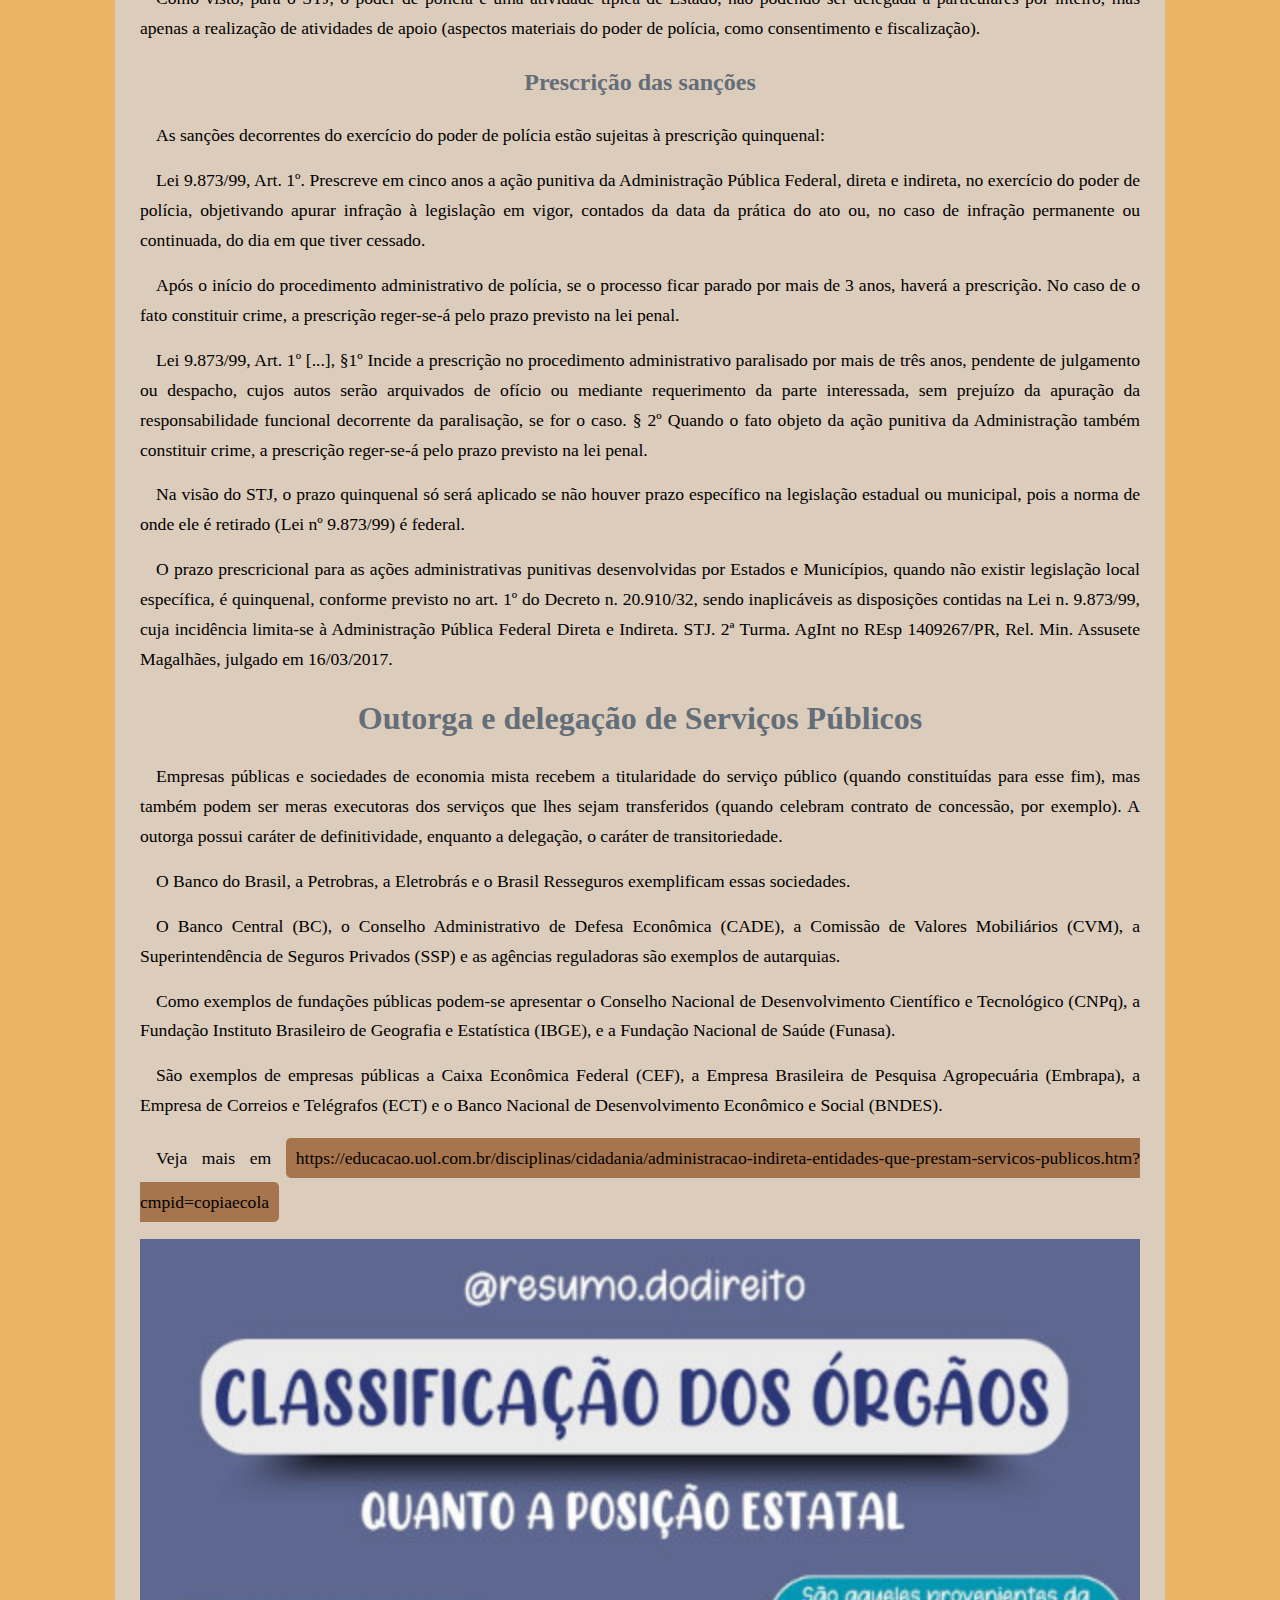
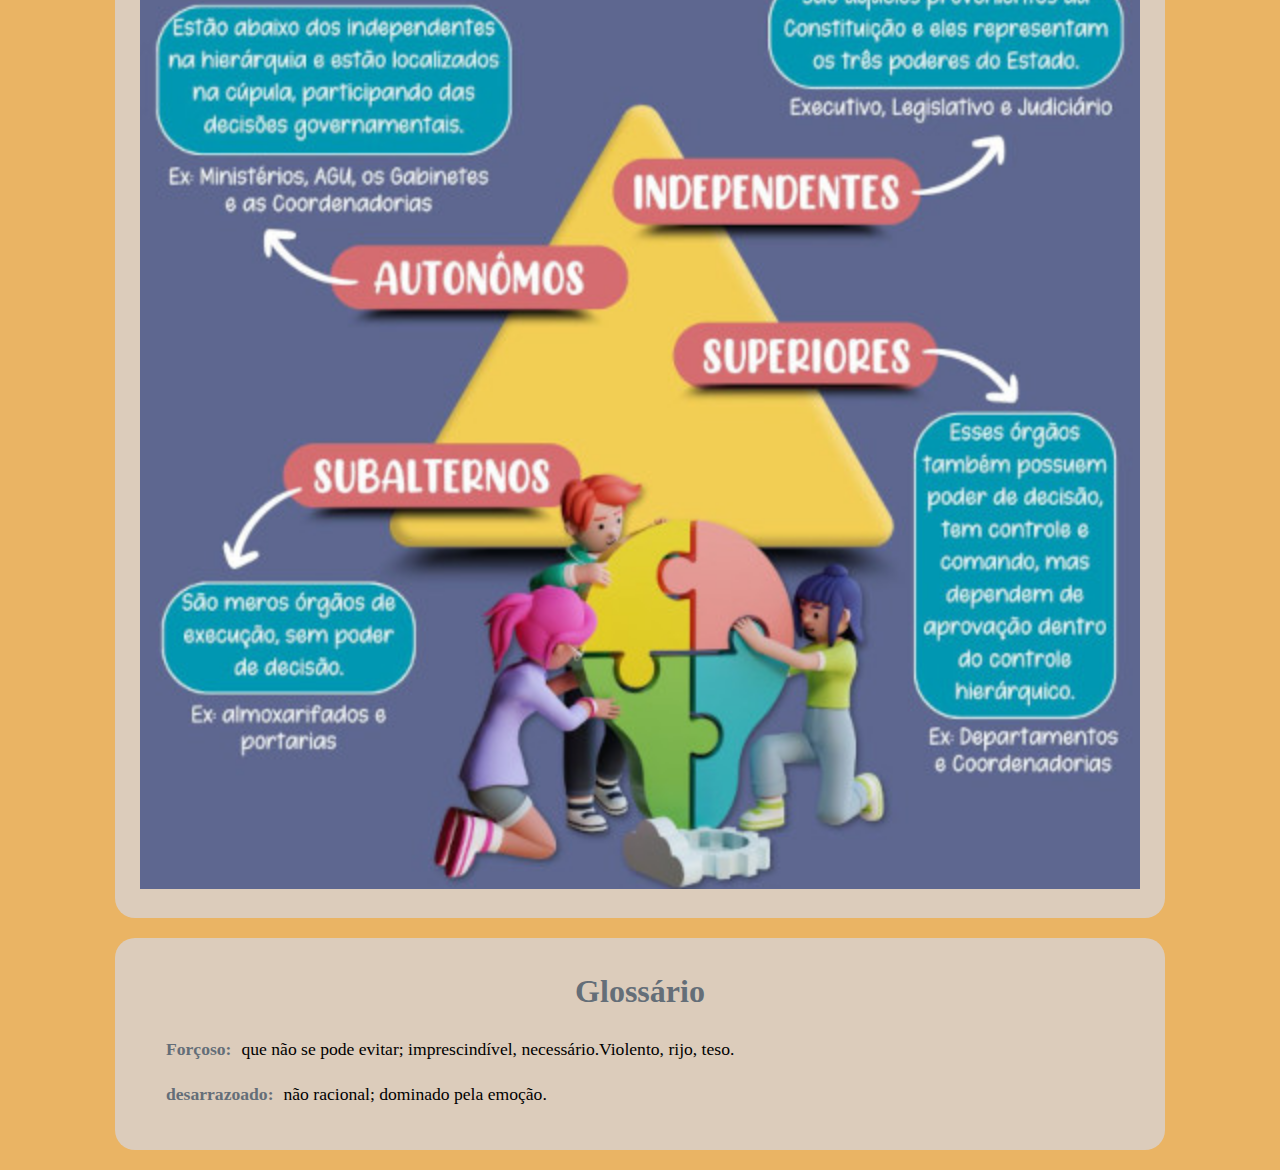
==== commit d6e03567: "Alterações de 8 de fev" ====
--- a/administrativo.html
+++ b/administrativo.html
@@ -30,6 +30,32 @@
         <a href="realbrasil.html">Realidade Brasileira</a>
         <a href="processualpenal.html">Processual Penal</a>
     </nav>
+    <section id="oito-fev">
+        <p class="data">08 / fevereiro / 2024</p>
+        <h1>LEI Nº 13.869, DE 5 DE SETEMBRO DE 2019(Abuso de autoridade)</h1>
+        <p>Dispõe sobre os crimes de abuso de autoridade; altera a Lei nº 7.960, de 21 de dezembro de 1989, a Lei nº 9.296, de 24 de julho de 1996, a Lei nº 8.069, de 13 de julho de 1990, e a Lei nº 8.906, de 4 de julho de 1994; e revoga a Lei nº 4.898, de 9 de dezembro de 1965, e dispositivos do Decreto-Lei nº 2.848, de 7 de dezembro de 1940 (Código Penal).</p>
+        <strong>A divergência na interpretação de lei ou na avaliação de fatos e provas não configura abuso de autoridade, pois se exclui a ilicitude da conduta?</strong>
+            <p><strong>ERRADO</strong></p>
+            <p>O art. 1º, § 2º, da Lei 13.869/19 dispõe que “A divergência na interpretação de lei ou na avaliação de fatos e provas não configura abuso de autoridade”.</p>
+            
+            <p>Se consideramos que o citado parágrafo exclui a ilicitude, confirma-se ao menos a tipicidade. Presente a tipicidade, forçoso concluir que a autoridade comportou-se com a finalidade específica de prejudicar outrem ou beneficiar a si mesma ou a terceiro, ou, ainda, por mero capricho ou satisfação pessoal. Parece desarrazoado.</p>
+            
+            <p>O § 2º, na verdade, exclui o dolo caracterizador do crime. Não sem razão foi colocado logo em seguida, topograficamente, ao parágrafo que cuida da finalidade especial que deve animar a autoridade. Logo, a divergência na interpretação de lei ou na avaliação de fatos e provas exclui o dolo configurador do crime de abuso de autoridade.</p>
+
+            <p>Esta norma protege e garante a situação natural de divergência na interpretação de leis e na avaliação de fatos ou provas por autoridades. </p>
+
+            <p>É comum ao Direito a atividade de interpretar um texto legal e dar sentido à ele. Assim como é regular observar os fatos e tentar enquadrá-los na lei. Por este motivo, não há que se falar em abuso de autoridade quando uma determinada autoridade age de maneira diversa de outra autoridade.</p>
+
+            <p>Uma mesma prisão em flagrante pode resultar na decretação de prisão preventiva ou no relaxamento de prisão a depender de como o juiz enxerga a presença ou a ausência dos requisitos legais para firmar o ato. </p>
+
+            <p>Dentro deste campo interpretativo não é possível apontar um excesso ou uma irregularidade no uso do poder, apenas o cumprimento da função, exatamente como a lei determina que seja.</p>
+
+            <p>A simples divergência de análise e apreciação sobre uma mesma situação não se enquadra como abuso, podendo ser reapreciada ou rediscutida pelos meios adequados previstos na legislação penal e processual penal.</p>
+
+            <p>O objetivo deste dispositivo foi o de evitar aquilo que Rui Barbosa chamou de “crime de hermenêutica”, que ocorre quando o operador do Direito (em especial o magistrado) é responsabilizado criminalmente pelo simples fato de sua intepretação ter sido considerada errada pelo Tribunal revisor.</p>
+            <p><strong>O que é administração fundacional?</strong></p>
+            <p>° - A Administração Pública Municipal é fundacional, quando realizada por fundação instituída ou mantida pelo Município.</p>
+    </section>
     <section id="vinte-tres-jan">
         <p class="data">23 / janeiro / 2024</p>
         <h1>Atos administrativos</h1>
@@ -271,6 +297,9 @@
     </section>
     <section>
         <h1>Glossário</h1>
+        <p><strong>Forçoso:</strong>que não se pode evitar; imprescindível, necessário.Violento, rijo, teso.</p>
+        <p><strong>desarrazoado:</strong>não racional; dominado pela emoção.</p>
+
     </section>
 </body>
 </html>